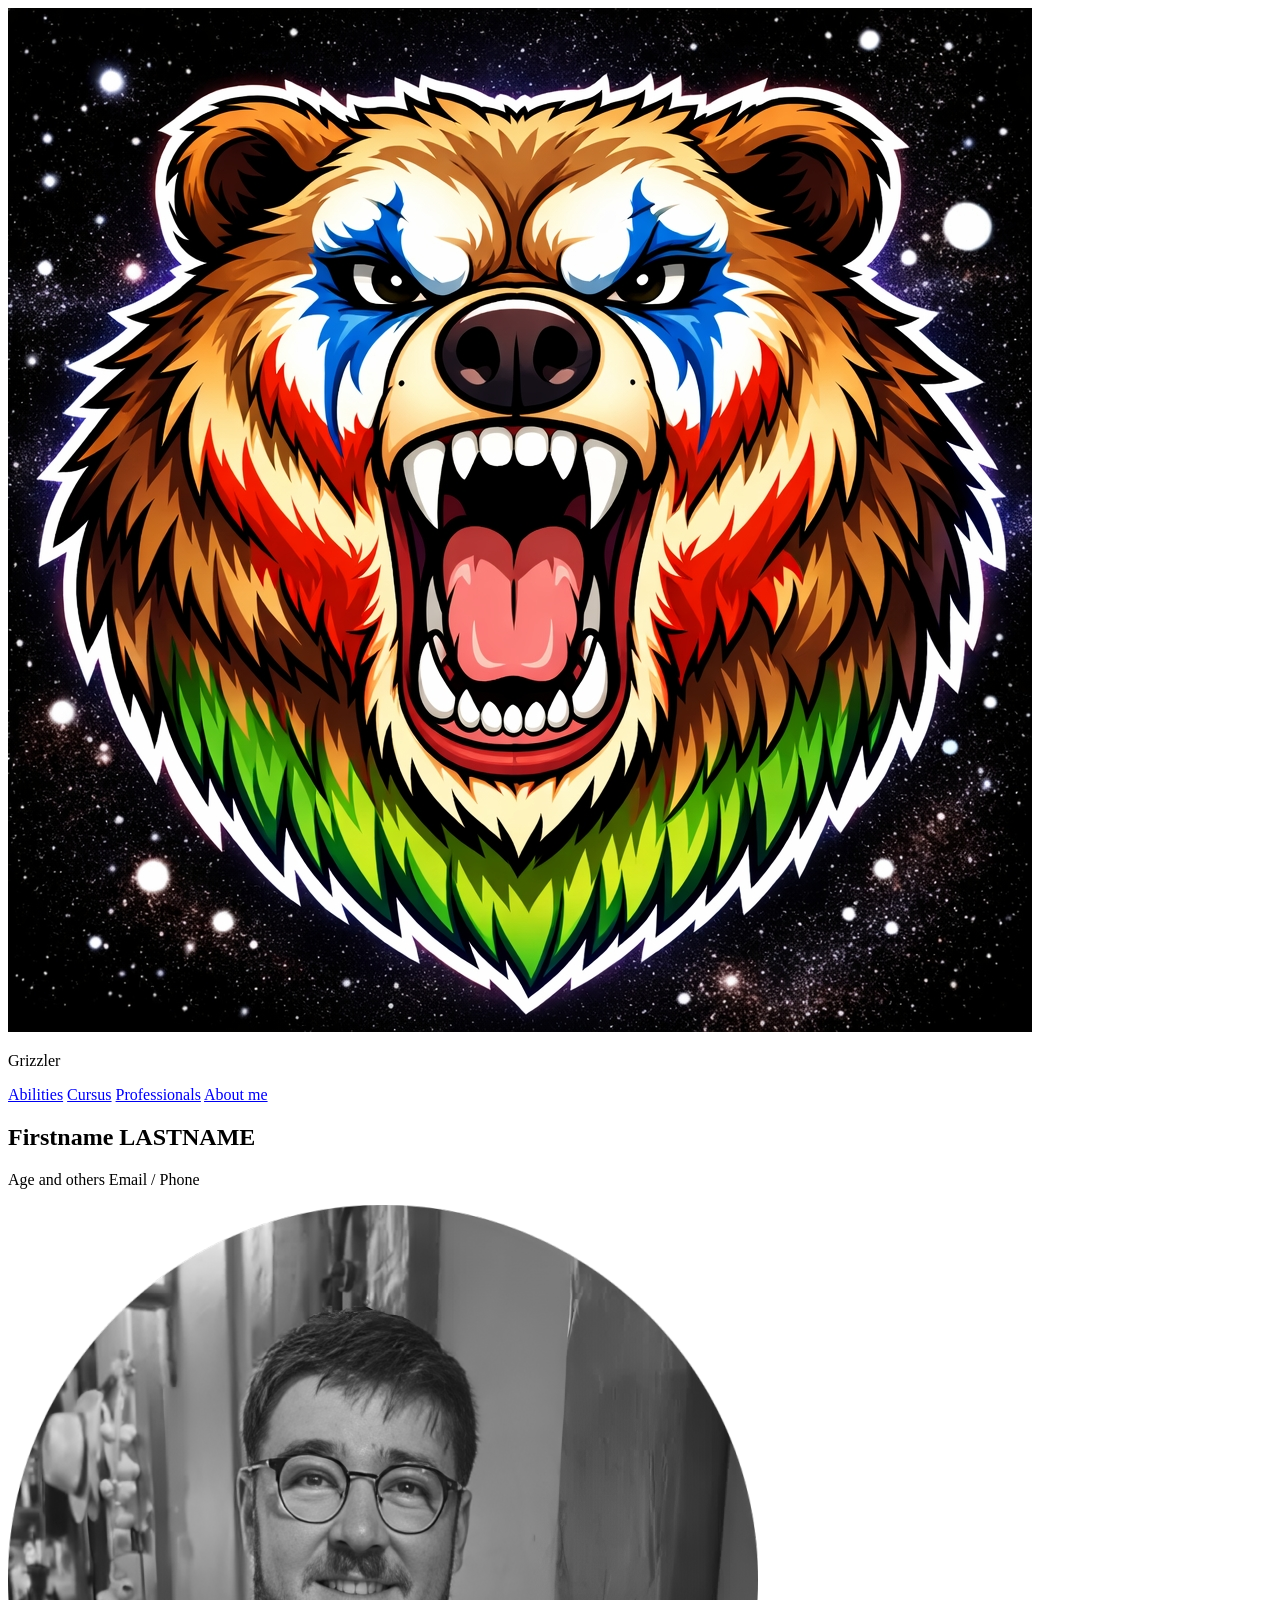
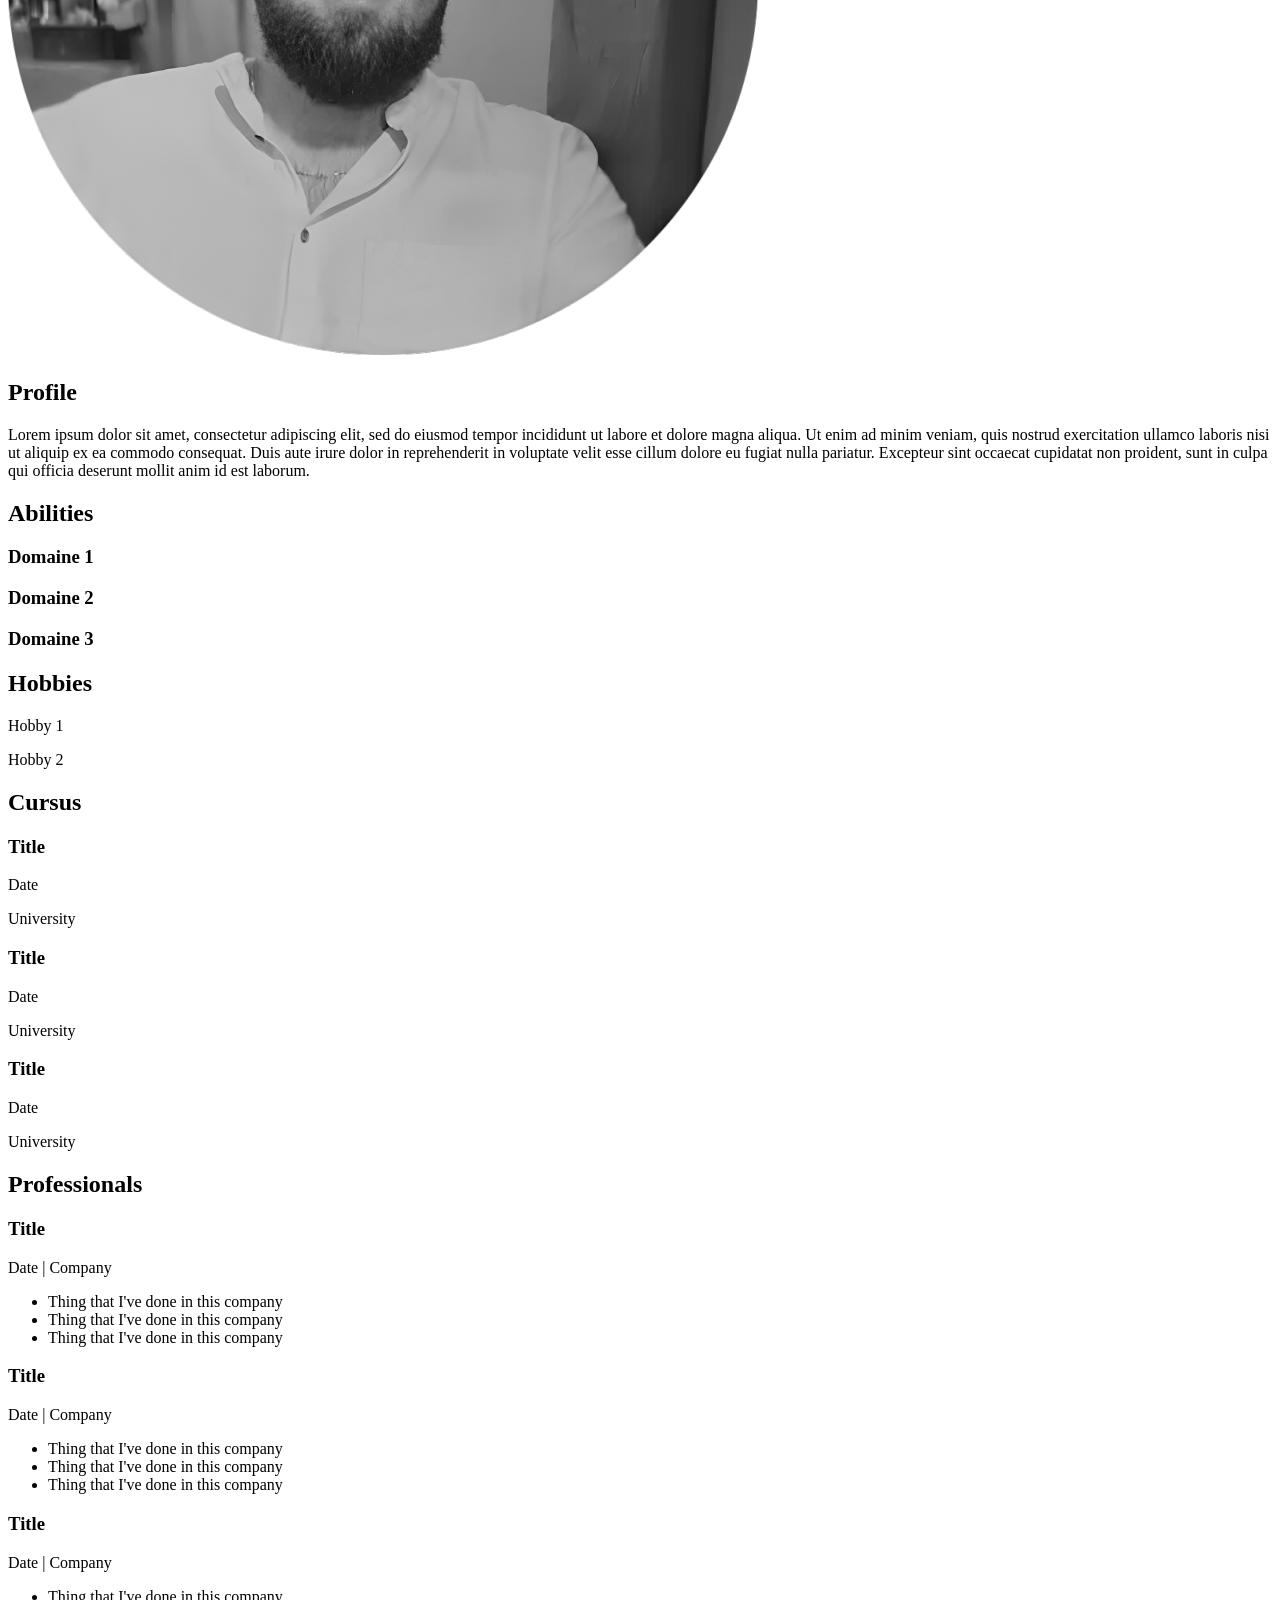
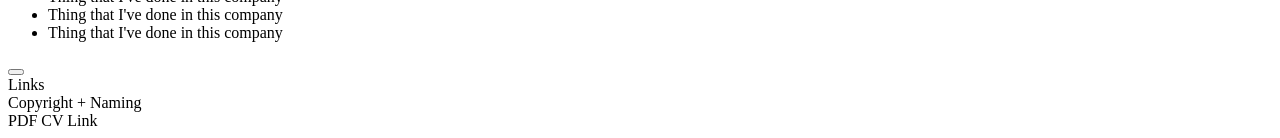
==== index.html @ b2606558 "ADD - HTML structure + Assets" ====
<!DOCTYPE html>
<html lang="en">
<head>
  <meta charset="UTF-8">
  <title>Grizzler - Portfolio</title>
  <link rel="stylesheet" href="assets/style.css">
  <script src="assets/script.js"></script>
</head>

<header>
  <nav>
    <img src="assets/img/logo_reworked.jpg" alt="website logo">
    <p>Grizzler</p>
    <div class="separator"></div>
    <a href="#abilities">Abilities</a>
    <a href="#cursus">Cursus</a>
    <a href="#professionals">Professionals</a>
    <a href="about.html">About me</a>
  </nav>
</header>

<body>
<section id="profile">
  <div>
    <h1>Firstname LASTNAME</h1>
    <p>
      <span>Age and others</span>
      <span>Email / Phone</span>
    </p>
    <img src="assets/img/cv_2026_rounded.png" alt="CV Picture" style="filter: grayscale(1);">
  </div>
  <div>
    <h2>Profile</h2>
    <p>Lorem ipsum dolor sit amet, consectetur adipiscing elit, sed do eiusmod tempor incididunt ut labore et dolore magna aliqua. Ut enim ad minim veniam, quis nostrud exercitation ullamco laboris nisi ut aliquip ex ea commodo consequat. Duis aute irure dolor in reprehenderit in voluptate velit esse cillum dolore eu fugiat nulla pariatur. Excepteur sint occaecat cupidatat non proident, sunt in culpa qui officia deserunt mollit anim id est laborum.</p>
  </div>
</section>

<section id="abilities">
  <h2>Abilities</h2>
  <div>
    <h3>Domaine 1</h3>
    <p></p>
  </div>
  <div>
    <h3>Domaine 2</h3>
    <p></p>
  </div>
  <div>
    <h3>Domaine 3</h3>
    <p></p>
  </div>
</section>

<section id="hobbies">
  <h2>Hobbies</h2>
  <div>
    <p>Hobby 1</p>
    <p>Hobby 2</p>
  </div>
</section>

<section id="cursus">
  <h2>Cursus</h2>
  <div>
    <h3>Title</h3>
    <p>Date</p>
    <p>University</p>
  </div>
  <div>
    <h3>Title</h3>
    <p>Date</p>
    <p>University</p>
  </div>
  <div>
    <h3>Title</h3>
    <p>Date</p>
    <p>University</p>
  </div>
</section>

<section id="professionals">
  <h2>Professionals</h2>
  <div>
    <div>
      <h3>Title</h3>
      <p>Date | Company</p>
    </div>
    <ul>
      <li>Thing that I've done in this company</li>
      <li>Thing that I've done in this company</li>
      <li>Thing that I've done in this company</li>
    </ul>
  </div>
  <div>
    <div>
      <h3>Title</h3>
      <p>Date | Company</p>
    </div>
    <ul>
      <li>Thing that I've done in this company</li>
      <li>Thing that I've done in this company</li>
      <li>Thing that I've done in this company</li>
    </ul>
  </div>
  <div>
    <div>
      <h3>Title</h3>
      <p>Date | Company</p>
    </div>
    <ul>
      <li>Thing that I've done in this company</li>
      <li>Thing that I've done in this company</li>
      <li>Thing that I've done in this company</li>
    </ul>
  </div>
</section>

<button></button>
</body>

<footer>
  <div>Links</div>
  <div class="separator"></div>
  <div>Copyright + Naming</div>
  <div class="separator"></div>
  <div>PDF CV Link</div>
</footer>
</html>
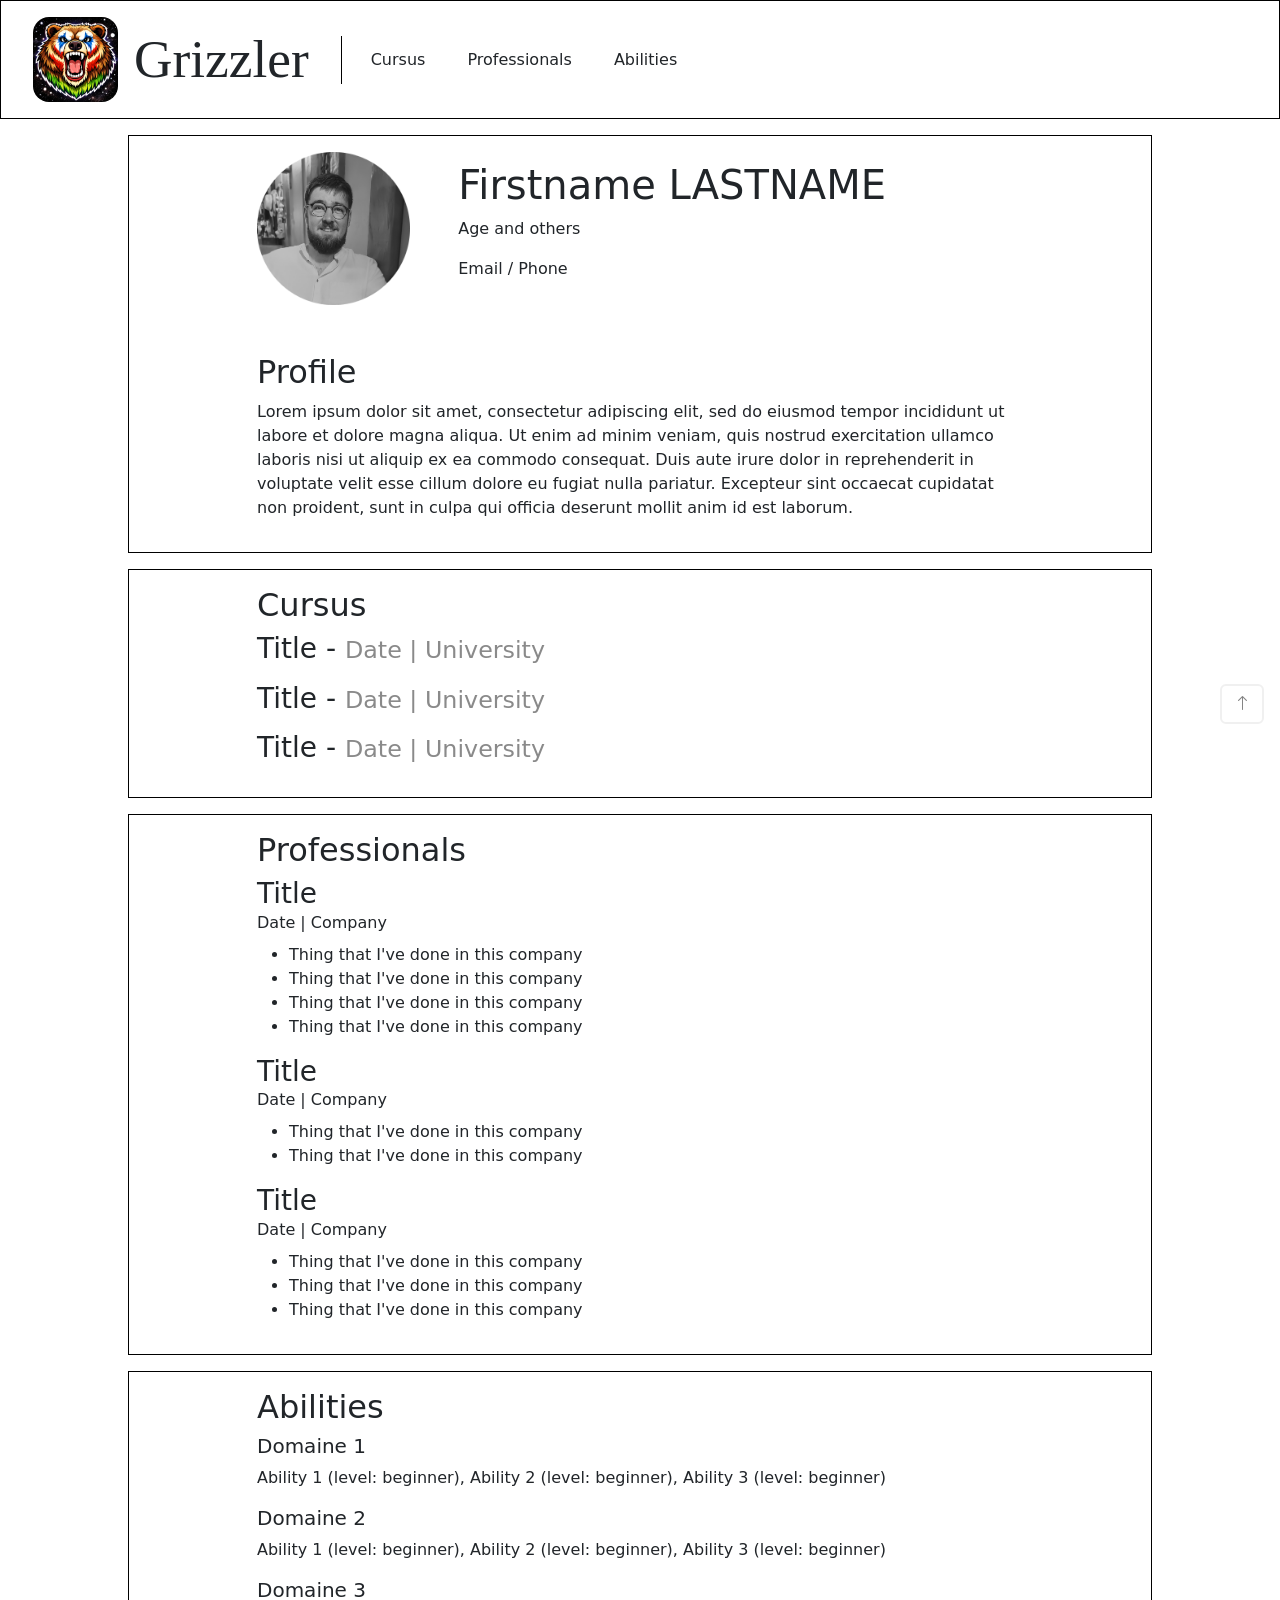
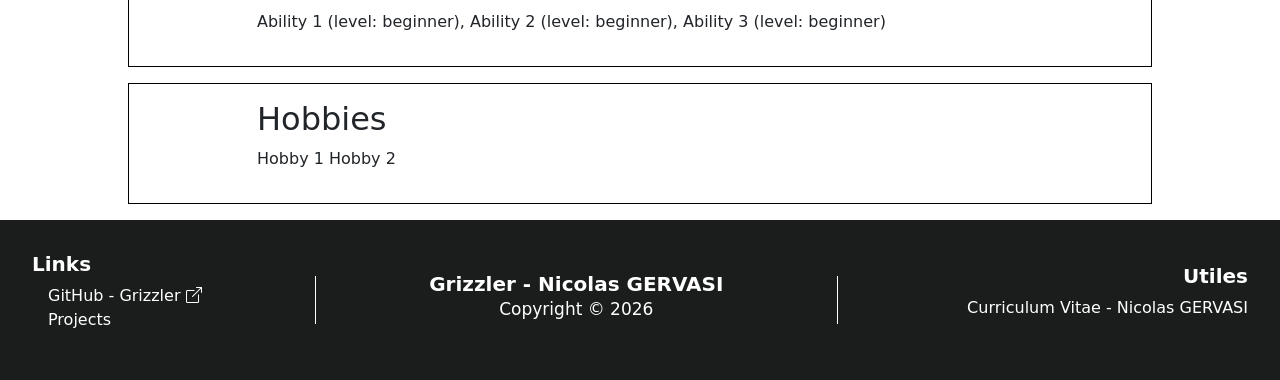
==== commit 38d13b7b: "ADD - Style to structured page + Links in footer + PDF for cv and link for it" ====
--- a/index.html
+++ b/index.html
@@ -4,110 +4,81 @@
   <meta charset="UTF-8">
   <title>Grizzler - Portfolio</title>
   <link rel="stylesheet" href="assets/style.css">
+  <link rel="stylesheet" href="assets/libs/bootstrap-5.3.8-dist/css/bootstrap.min.css">
+  <link rel="stylesheet" href="assets/libs/bootstrap-icons-1.13.1/bootstrap-icons.min.css">
   <script src="assets/script.js"></script>
 </head>
 
-<header>
-  <nav>
-    <img src="assets/img/logo_reworked.jpg" alt="website logo">
-    <p>Grizzler</p>
-    <div class="separator"></div>
-    <a href="#abilities">Abilities</a>
-    <a href="#cursus">Cursus</a>
-    <a href="#professionals">Professionals</a>
-    <a href="about.html">About me</a>
-  </nav>
-</header>
+<body>
+<nav id="header" class="d-flex align-items-center gap-3">
+  <div class="d-flex align-items-center justify-content-between gap-3 px-3">
+    <img src="assets/img/logo_reworked.jpg" alt="website logo" width="85vw" class="rounded-4">
+    <p class="m-0 title-text">Grizzler</p>
+  </div>
+  <div class="separator"></div>
+  <a href="#cursus" class="btn">Cursus</a>
+  <a href="#professionals" class="btn">Professionals</a>
+  <a href="#abilities" class="btn">Abilities</a>
+</nav>
 
-<body>
 <section id="profile">
-  <div>
-    <h1>Firstname LASTNAME</h1>
-    <p>
-      <span>Age and others</span>
-      <span>Email / Phone</span>
-    </p>
-    <img src="assets/img/cv_2026_rounded.png" alt="CV Picture" style="filter: grayscale(1);">
+  <div class="d-flex align-items-center">
+    <img src="assets/img/cv_2026_rounded.png" alt="CV Picture" width="20%" style="filter: grayscale(1);">
+    <div class="mx-5">
+      <h1>Firstname LASTNAME</h1>
+      <p>Age and others</p>
+      <p>Email / Phone</p>
+    </div>
   </div>
-  <div>
+  <div class="mt-5">
     <h2>Profile</h2>
     <p>Lorem ipsum dolor sit amet, consectetur adipiscing elit, sed do eiusmod tempor incididunt ut labore et dolore magna aliqua. Ut enim ad minim veniam, quis nostrud exercitation ullamco laboris nisi ut aliquip ex ea commodo consequat. Duis aute irure dolor in reprehenderit in voluptate velit esse cillum dolore eu fugiat nulla pariatur. Excepteur sint occaecat cupidatat non proident, sunt in culpa qui officia deserunt mollit anim id est laborum.</p>
   </div>
 </section>
 
-<section id="abilities">
-  <h2>Abilities</h2>
-  <div>
-    <h3>Domaine 1</h3>
-    <p></p>
-  </div>
-  <div>
-    <h3>Domaine 2</h3>
-    <p></p>
-  </div>
-  <div>
-    <h3>Domaine 3</h3>
-    <p></p>
-  </div>
-</section>
-
-<section id="hobbies">
-  <h2>Hobbies</h2>
-  <div>
-    <p>Hobby 1</p>
-    <p>Hobby 2</p>
-  </div>
-</section>
-
 <section id="cursus">
   <h2>Cursus</h2>
-  <div>
-    <h3>Title</h3>
-    <p>Date</p>
-    <p>University</p>
+  <div class="cursus-element">
+    <h3>Title - <span class="text-small text-grey">Date | University</span></h3>
   </div>
-  <div>
-    <h3>Title</h3>
-    <p>Date</p>
-    <p>University</p>
+  <div class="cursus-element">
+    <h3>Title - <span class="text-small text-grey">Date | University</span></h3>
   </div>
-  <div>
-    <h3>Title</h3>
-    <p>Date</p>
-    <p>University</p>
+  <div class="cursus-element">
+    <h3>Title - <span class="text-small text-grey">Date | University</span></h3>
   </div>
 </section>
 
 <section id="professionals">
   <h2>Professionals</h2>
-  <div>
+  <div class="professional-element">
     <div>
       <h3>Title</h3>
       <p>Date | Company</p>
     </div>
-    <ul>
+    <ul class="description">
+      <li>Thing that I've done in this company</li>
       <li>Thing that I've done in this company</li>
       <li>Thing that I've done in this company</li>
       <li>Thing that I've done in this company</li>
     </ul>
   </div>
-  <div>
+  <div class="professional-element">
     <div>
       <h3>Title</h3>
       <p>Date | Company</p>
     </div>
-    <ul>
-      <li>Thing that I've done in this company</li>
+    <ul class="description">
       <li>Thing that I've done in this company</li>
       <li>Thing that I've done in this company</li>
     </ul>
   </div>
-  <div>
+  <div class="professional-element">
     <div>
       <h3>Title</h3>
       <p>Date | Company</p>
     </div>
-    <ul>
+    <ul class="description">
       <li>Thing that I've done in this company</li>
       <li>Thing that I've done in this company</li>
       <li>Thing that I've done in this company</li>
@@ -115,14 +86,59 @@
   </div>
 </section>
 
-<button></button>
+<section id="abilities">
+  <h2>Abilities</h2>
+  <div>
+    <h5>Domaine 1</h5>
+    <p>
+      Ability 1 (level: beginner), Ability 2 (level: beginner), Ability 3 (level: beginner)
+    </p>
+  </div>
+  <div>
+    <h5>Domaine 2</h5>
+    <p>
+      Ability 1 (level: beginner), Ability 2 (level: beginner), Ability 3 (level: beginner)
+    </p>
+  </div>
+  <div>
+    <h5>Domaine 3</h5>
+    <p>
+      Ability 1 (level: beginner), Ability 2 (level: beginner), Ability 3 (level: beginner)
+    </p>
+  </div>
+</section>
+
+<section id="hobbies">
+  <h2>Hobbies</h2>
+  <div>
+    <p>Hobby 1 Hobby 2</p>
+  </div>
+</section>
+
+<div id="footer" class="d-flex justify-content-between align-items-center">
+  <div class="text-left">
+    <h5 class="fw-bold">Links</h5>
+    <ul class="no-bullet">
+      <li><a href="https://github.com/grizzler-dev" target="_blank">GitHub - Grizzler <i class="bi bi-box-arrow-up-right"></i></a></li>
+      <li><a href="projects.html">Projects</a></li>
+    </ul>
+  </div>
+  <div class="separator border-white"></div>
+  <div>
+    <h5 class="text-center">
+      <span class="fw-bold">Grizzler - Nicolas GERVASI</span><br>
+      <span class="fw-light text-small">Copyright © 2026</span>
+    </h5>
+  </div>
+  <div class="separator border-white"></div>
+  <div class="text-right">
+    <h5 class="fw-bold">Utiles</h5>
+    <ul class="no-bullet">
+      <li><a href="assets/docs/cv_202606.pdf" target="_blank">Curriculum Vitae - Nicolas GERVASI</a></li>
+    </ul>
+  </div>
+</div>
+
+<a href="#header" class="btn" id="go-up-btn"><i class="bi bi-arrow-up"></i></a>
 </body>
-
-<footer>
-  <div>Links</div>
-  <div class="separator"></div>
-  <div>Copyright + Naming</div>
-  <div class="separator"></div>
-  <div>PDF CV Link</div>
-</footer>
 </html>
--- a/assets/style.css
+++ b/assets/style.css
@@ -0,0 +1,134 @@
+@font-face {
+    font-family: game_over;
+    src: url('font/game_over.ttf');
+}
+
+@font-face {
+    font-family: seven_segment;
+    src: url('font/seven_segment.ttf');
+}
+
+* {
+    box-sizing: border-box;
+}
+
+body {
+    font-family: Arial, Helvetica, sans-serif;
+    margin: 0 auto 0 auto;
+}
+
+#header {
+    width: 100% !important;
+    margin-bottom: 1rem;
+}
+
+section {
+    padding: 1rem 8rem 1rem 8rem;
+    border: 1px solid black;
+    margin: 0 auto 1rem auto;
+    width: 80%;
+}
+
+h3 {
+    margin-bottom: 0 !important;
+}
+
+.separator {
+    border-left: 1px solid #000;
+    height: 3rem;
+    width: 1px;
+}
+
+#go-up-btn {
+    border:2px solid #f0f0f0;
+    color: #828282;
+    position: fixed;
+    bottom: 11rem;
+    right: 1rem;
+}
+#go-up-btn:hover {
+    background-color: #f0f0f0;
+    transition: ease-in-out 0.3s;
+}
+
+.title-text {
+    font-size: 40pt;
+    font-family: game_over;
+}
+
+.text-right {
+    text-align: right;
+}
+
+.text-left {
+    text-align: left;
+}
+
+.text-small {
+    font-size: 85%;
+}
+
+.text-grey {
+    color: #8a8a8a;
+}
+
+.no-bullet {
+    list-style: none;
+    padding-left: 1rem;
+}
+
+.cursus-element {
+    display: flex;
+    align-items: center;
+    gap: 1rem;
+    margin-bottom: 1rem;
+}
+.cursus-element p {
+    margin-bottom: 0;
+}
+
+.professional-element {
+    margin-bottom: 1rem;
+}
+.professional-element p {
+    margin-bottom: 0;
+}
+.professional-element .description {
+    margin-top: 0.5rem;
+}
+
+#footer {
+    background: #1b1d1d !important;
+    color: white;
+    padding: 1rem 2rem;
+    margin-top: 1rem;
+    height: 10rem;
+}
+#footer a {
+    color: white;
+    text-decoration: none;
+}
+#footer a:hover {
+    text-decoration: underline;
+}
+
+@media (min-width: 1200px) {
+    nav {
+        padding: 1rem;
+        border: 1px solid #000;
+    }
+}
+
+@media (min-width: 576px) and (max-width: 1199px) {
+    nav {
+        padding: 3rem;
+        border: 1px solid #000;
+    }
+}
+
+@media (max-width: 575px) {
+    nav {
+        padding: 10rem;
+        border: 1px solid #000;
+    }
+}
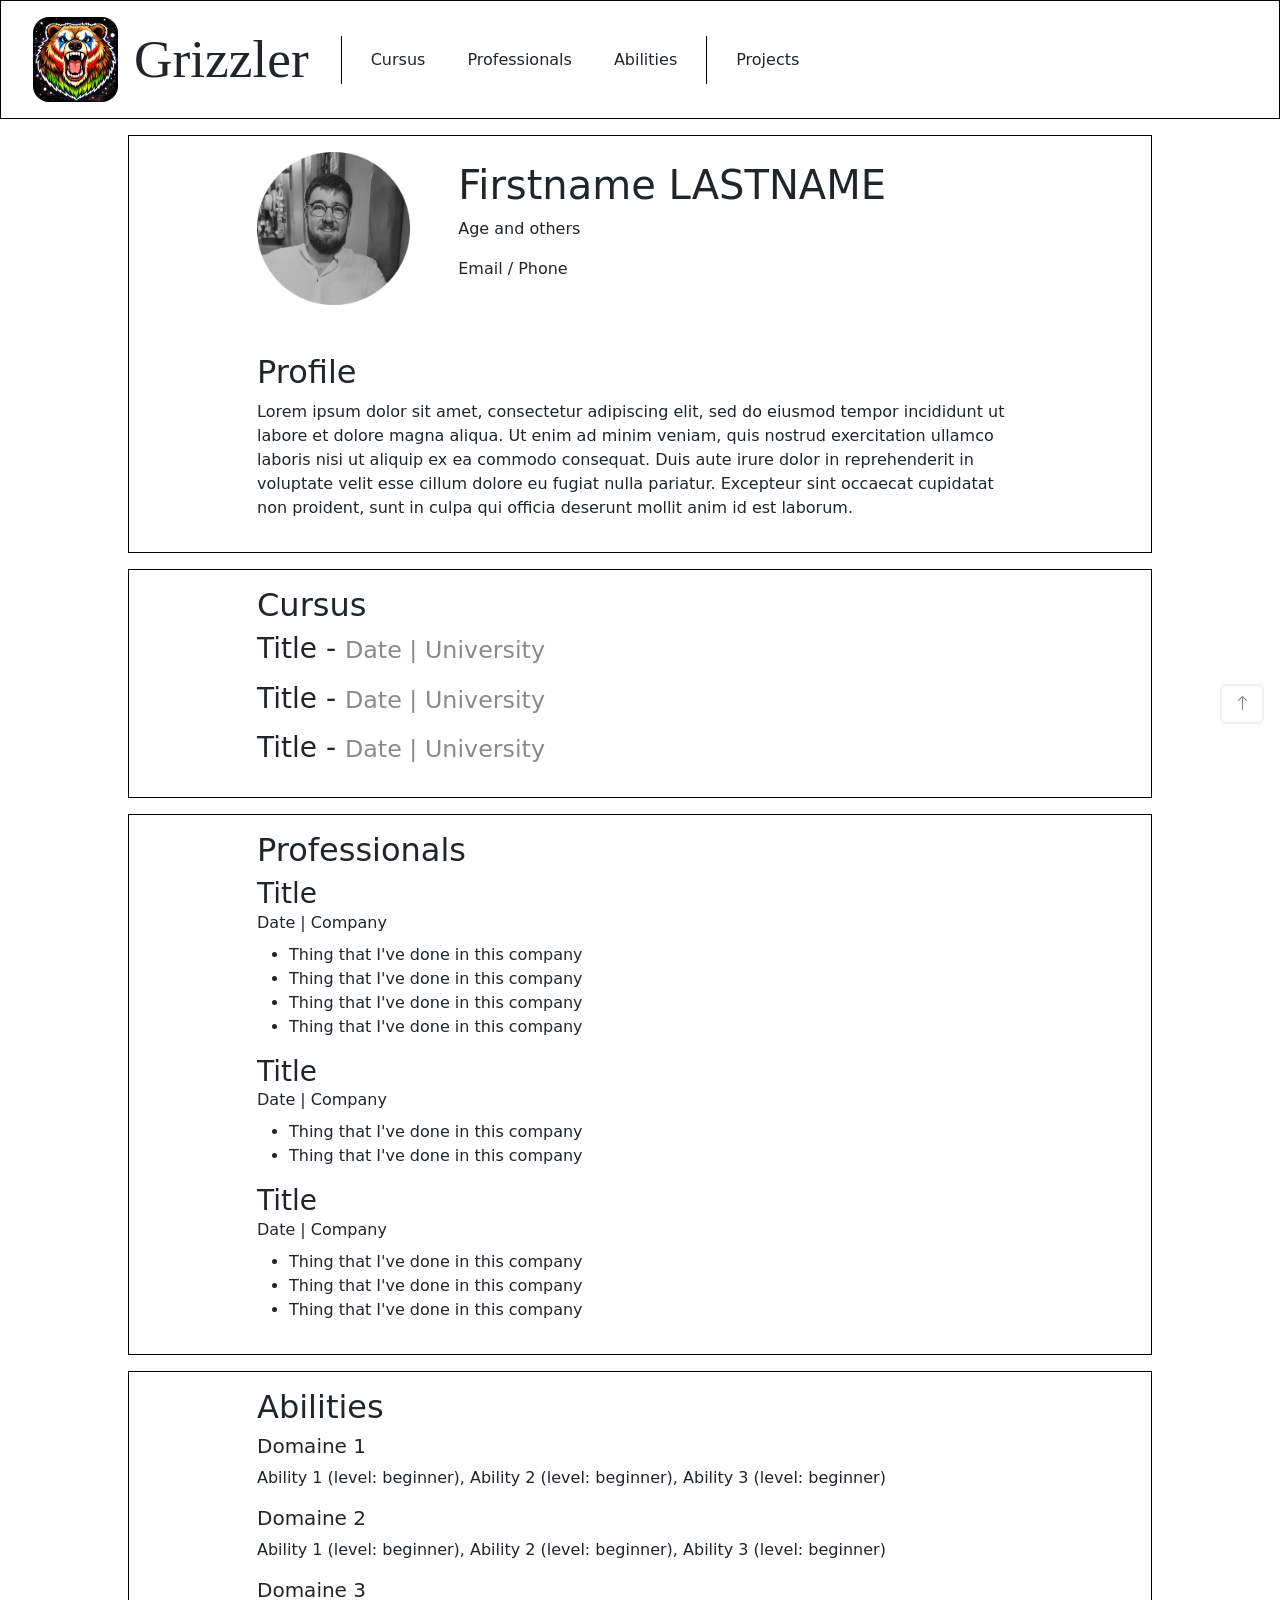
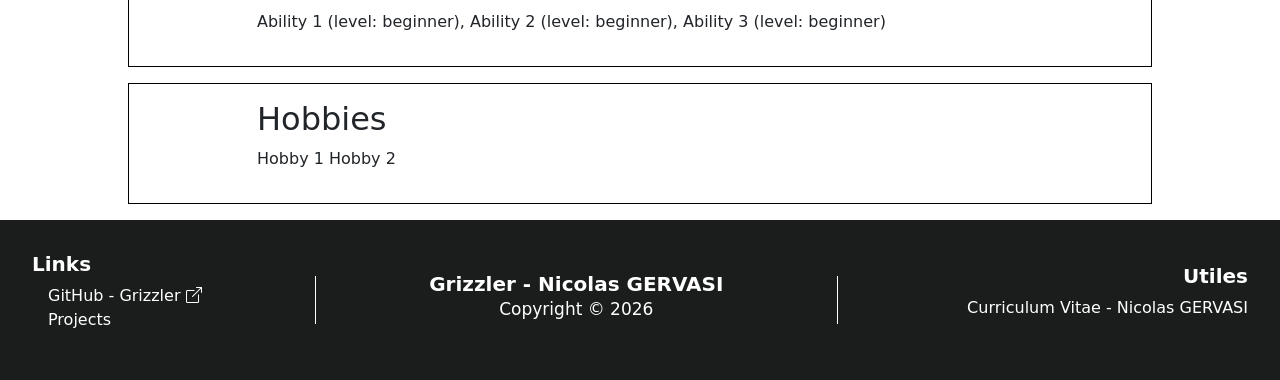
==== commit e50233bc: "ADD - Projects page structure + Style + Link in nav" ====
--- a/index.html
+++ b/index.html
@@ -19,6 +19,8 @@
   <a href="#cursus" class="btn">Cursus</a>
   <a href="#professionals" class="btn">Professionals</a>
   <a href="#abilities" class="btn">Abilities</a>
+  <div class="separator"></div>
+  <a href="projects.html" class="btn">Projects</a>
 </nav>
 
 <section id="profile">
--- a/assets/style.css
+++ b/assets/style.css
@@ -17,11 +17,6 @@
     margin: 0 auto 0 auto;
 }
 
-#header {
-    width: 100% !important;
-    margin-bottom: 1rem;
-}
-
 section {
     padding: 1rem 8rem 1rem 8rem;
     border: 1px solid black;
@@ -31,6 +26,14 @@
 
 h3 {
     margin-bottom: 0 !important;
+}
+
+#header {
+    width: 100% !important;
+    margin-bottom: 1rem;
+}
+#header a.selected {
+    text-decoration: underline !important;
 }
 
 .separator {
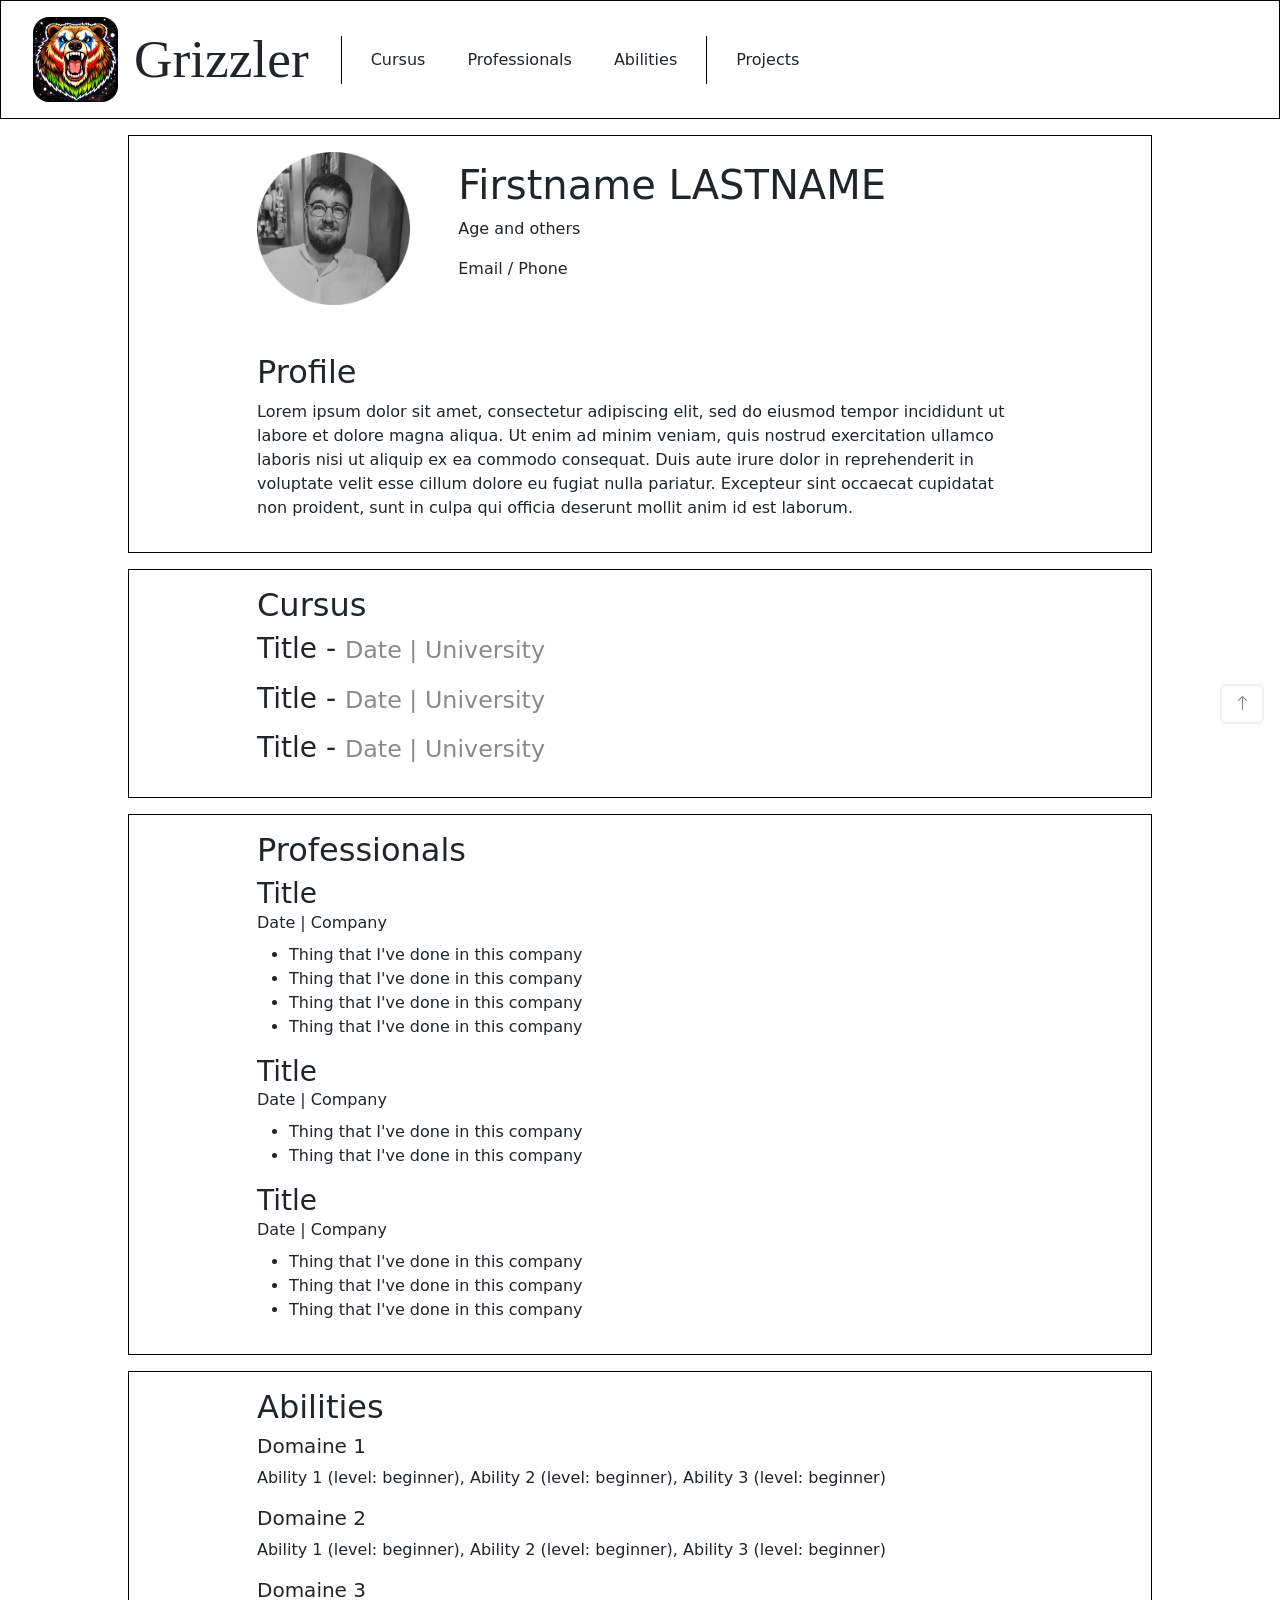
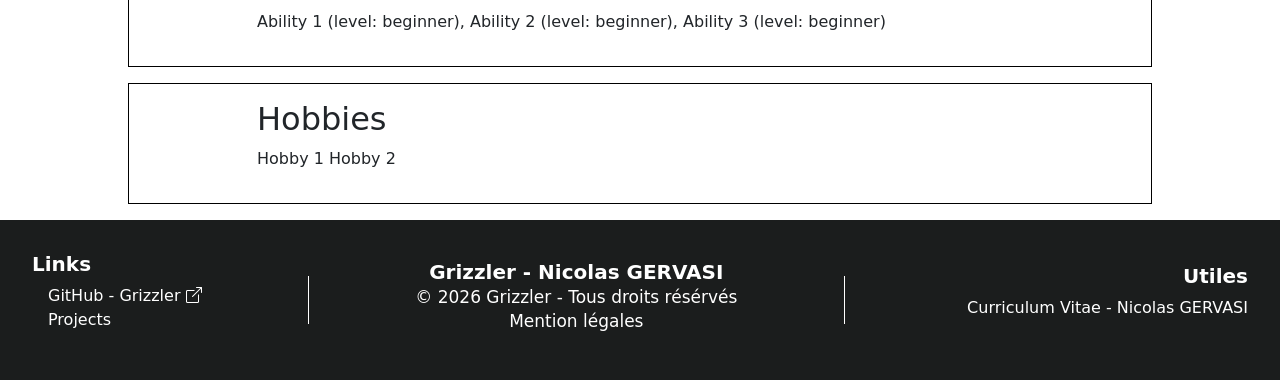
==== commit 86841e90: "WIP - Legal notices on all pages" ====
--- a/index.html
+++ b/index.html
@@ -4,6 +4,20 @@
   <meta charset="UTF-8">
   <title>Grizzler - Portfolio</title>
   <link rel="stylesheet" href="assets/style.css">
+
+  <!-- Favicon standard -->
+  <link rel="icon" type="image/png" sizes="16x16" href="assets/favicon/favicon-16x16.png">
+  <link rel="icon" type="image/png" sizes="32x32" href="assets/favicon/favicon-32x32.png">
+  <link rel="icon" type="image/png" sizes="48x48" href="assets/favicon/favicon-48x48.png">
+  <link rel="icon" type="image/png" sizes="64x64" href="assets/favicon/favicon-64x64.png">
+  <link rel="icon" type="image/png" sizes="128x128" href="assets/favicon/favicon-128x128.png">
+  <link rel="apple-touch-icon" sizes="180x180" href="assets/favicon/apple-touch-icon.png">
+  <meta name="msapplication-TileImage" content="assets/favicon/favicon-128x128.png">
+  <meta name="msapplication-TileColor" content="#1b1d1d">
+
+  <!-- Favicon par défaut (fallback) -->
+  <link rel="icon" href="assets/favicon/favicon-32x32.png">
+
   <link rel="stylesheet" href="assets/libs/bootstrap-5.3.8-dist/css/bootstrap.min.css">
   <link rel="stylesheet" href="assets/libs/bootstrap-icons-1.13.1/bootstrap-icons.min.css">
   <script src="assets/script.js"></script>
@@ -129,7 +143,8 @@
   <div>
     <h5 class="text-center">
       <span class="fw-bold">Grizzler - Nicolas GERVASI</span><br>
-      <span class="fw-light text-small">Copyright © 2026</span>
+      <span class="fw-light text-small">© 2026 Grizzler - Tous droits résérvés</span><br>
+      <span class="fw-light text-small"><a href="legal-notice.html">Mention légales</a></span>
     </h5>
   </div>
   <div class="separator border-white"></div>
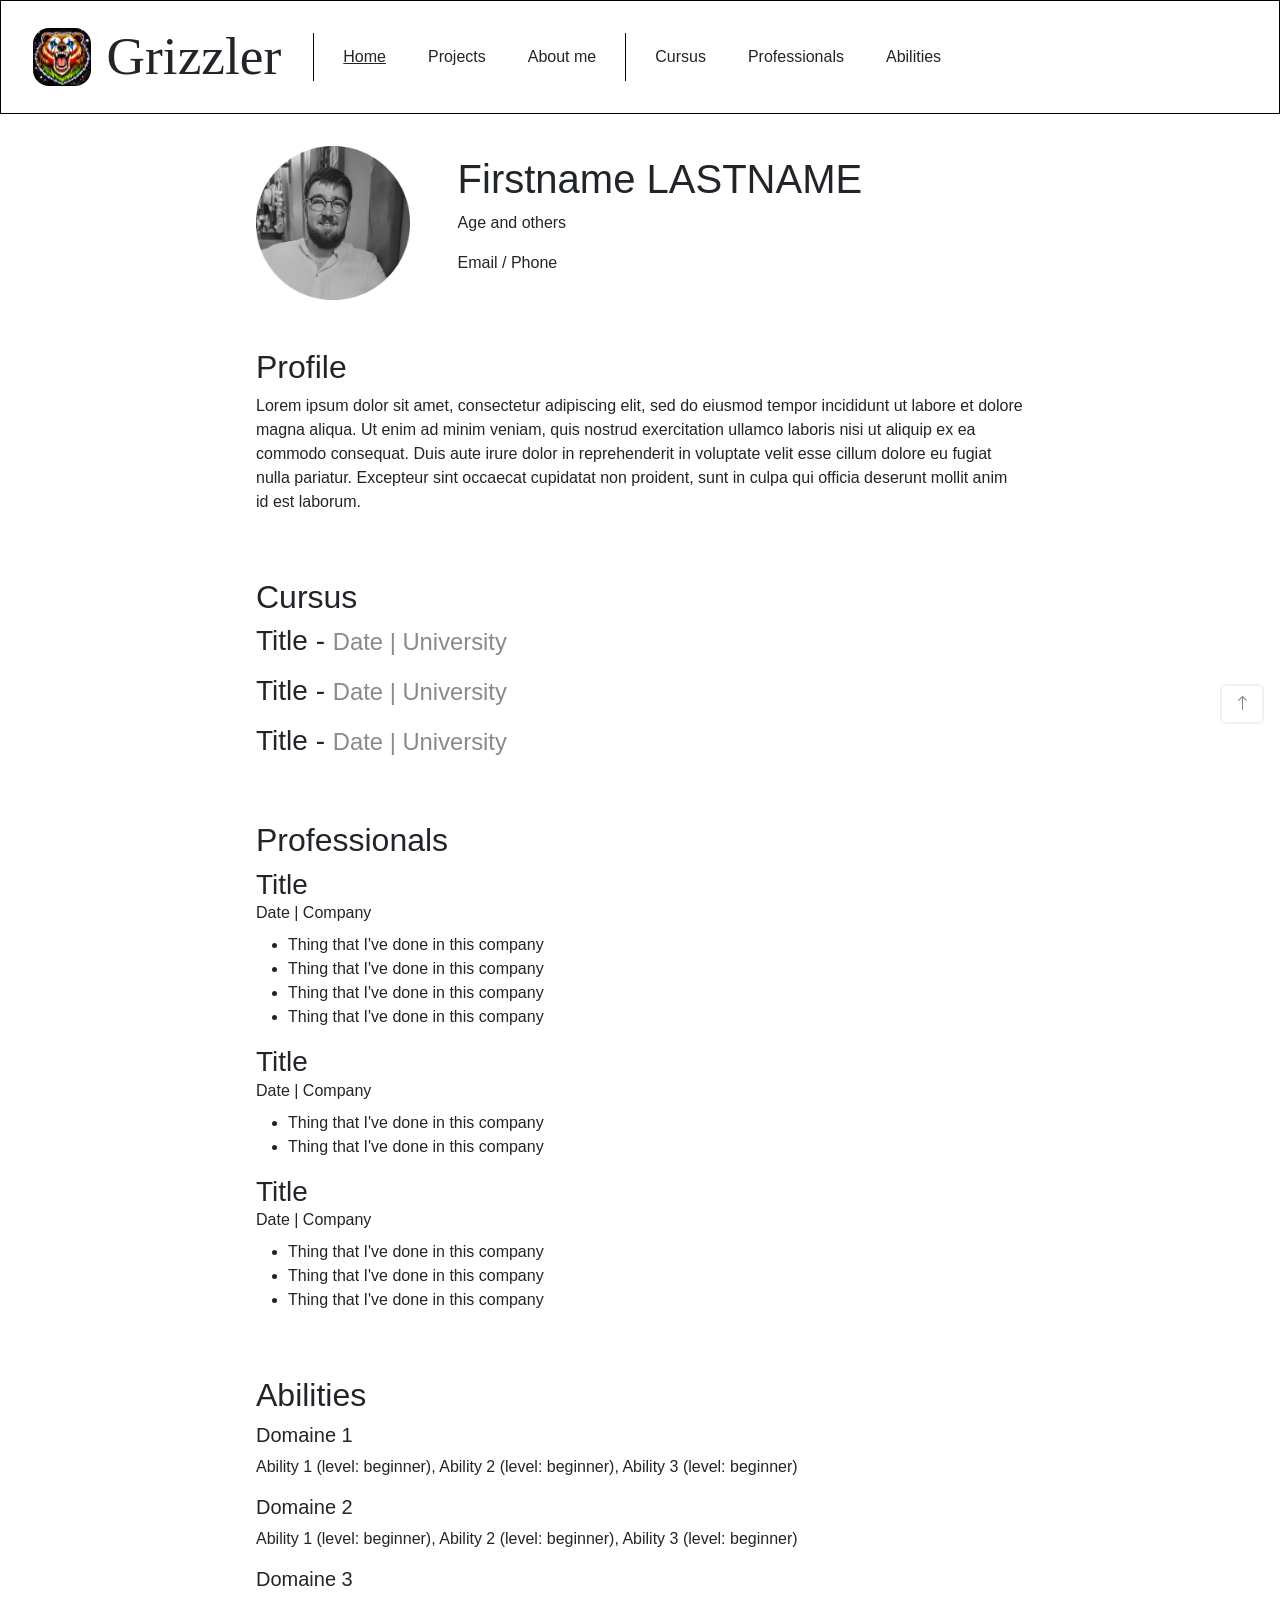
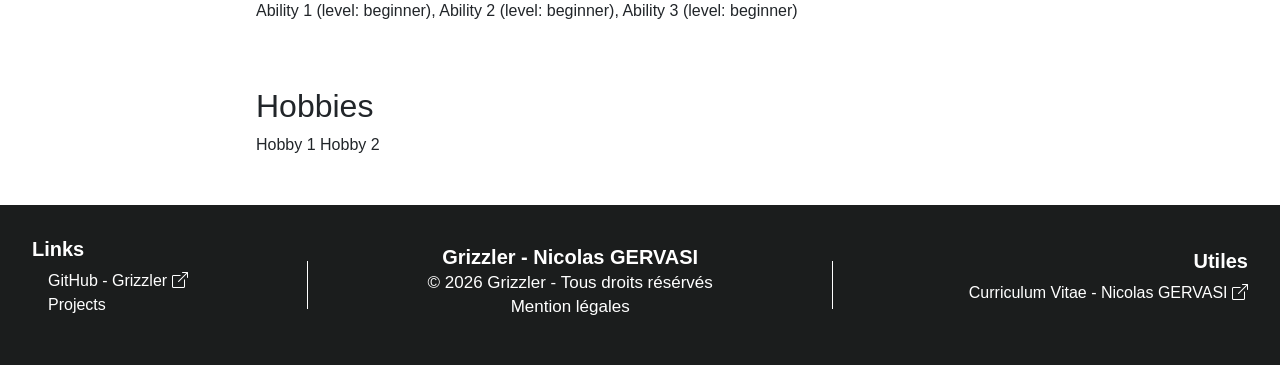
==== commit 4a86a482: "REWORK - Fix by copilot + Clean up" ====
--- a/index.html
+++ b/index.html
@@ -2,8 +2,8 @@
 <html lang="en">
 <head>
   <meta charset="UTF-8">
-  <title>Grizzler - Portfolio</title>
-  <link rel="stylesheet" href="assets/style.css">
+  <meta name="description" content="Portfolio de Nicolas GERVASI (Grizzler), Développeur WEB full-stack PHP/JS">
+  <title>Portfolio de Nicolas GERVASI - Grizzler</title>
 
   <!-- Favicon standard -->
   <link rel="icon" type="image/png" sizes="16x16" href="assets/favicon/favicon-16x16.png">
@@ -20,26 +20,31 @@
 
   <link rel="stylesheet" href="assets/libs/bootstrap-5.3.8-dist/css/bootstrap.min.css">
   <link rel="stylesheet" href="assets/libs/bootstrap-icons-1.13.1/bootstrap-icons.min.css">
-  <script src="assets/script.js"></script>
+  <link rel="stylesheet" href="assets/style.css">
+  <script src="assets/script.js" defer></script>
 </head>
 
 <body>
-<nav id="header" class="d-flex align-items-center gap-3">
-  <div class="d-flex align-items-center justify-content-between gap-3 px-3">
-    <img src="assets/img/logo_reworked.jpg" alt="website logo" width="85vw" class="rounded-4">
-    <p class="m-0 title-text">Grizzler</p>
-  </div>
-  <div class="separator"></div>
-  <a href="#cursus" class="btn">Cursus</a>
-  <a href="#professionals" class="btn">Professionals</a>
-  <a href="#abilities" class="btn">Abilities</a>
-  <div class="separator"></div>
-  <a href="projects.html" class="btn">Projects</a>
-</nav>
+<header>
+  <nav id="header" class="d-flex align-items-center gap-3">
+    <div id="home" class="d-flex align-items-center justify-content-between gap-3 px-3">
+      <img src="assets/img/logo_reworked.webp" alt="Logo du portfolio Grizzler" class="rounded-4" style="width: 4.5vw;">
+      <p class="m-0 title-text">Grizzler</p>
+    </div>
+    <div class="separator"></div>
+    <a href="index.html" class="btn selected">Home</a>
+    <a href="projects.html" class="btn">Projects</a>
+    <a href="about.html" class="btn">About me</a>
+    <div class="separator"></div>
+    <a href="#cursus" class="btn">Cursus</a>
+    <a href="#professionals" class="btn">Professionals</a>
+    <a href="#abilities" class="btn">Abilities</a>
+  </nav>
+</header>
 
-<section id="profile">
+<section id="profile" aria-label="Section du Profil de Grizzler">
   <div class="d-flex align-items-center">
-    <img src="assets/img/cv_2026_rounded.png" alt="CV Picture" width="20%" style="filter: grayscale(1);">
+    <img src="assets/img/cv_2026_rounded.webp" alt="CV Picture" width="20%" style="filter: grayscale(1);">
     <div class="mx-5">
       <h1>Firstname LASTNAME</h1>
       <p>Age and others</p>
@@ -52,7 +57,7 @@
   </div>
 </section>
 
-<section id="cursus">
+<section id="cursus" aria-label="Section des Formations de Grizzler">
   <h2>Cursus</h2>
   <div class="cursus-element">
     <h3>Title - <span class="text-small text-grey">Date | University</span></h3>
@@ -65,7 +70,7 @@
   </div>
 </section>
 
-<section id="professionals">
+<section id="professionals" aria-label="Section des Expériences professionnelles de Grizzler">
   <h2>Professionals</h2>
   <div class="professional-element">
     <div>
@@ -102,7 +107,7 @@
   </div>
 </section>
 
-<section id="abilities">
+<section id="abilities" aria-label="Section des Compétences de Grizzler">
   <h2>Abilities</h2>
   <div>
     <h5>Domaine 1</h5>
@@ -124,18 +129,18 @@
   </div>
 </section>
 
-<section id="hobbies">
+<section id="hobbies" aria-label="Section des Hobbies de Grizzler">
   <h2>Hobbies</h2>
   <div>
     <p>Hobby 1 Hobby 2</p>
   </div>
 </section>
 
-<div id="footer" class="d-flex justify-content-between align-items-center">
+<footer id="footer" class="d-flex justify-content-between align-items-center">
   <div class="text-left">
     <h5 class="fw-bold">Links</h5>
     <ul class="no-bullet">
-      <li><a href="https://github.com/grizzler-dev" target="_blank">GitHub - Grizzler <i class="bi bi-box-arrow-up-right"></i></a></li>
+      <li><a href="https://github.com/grizzler-dev" target="_blank" title="Lien vers le GitHub de Grizzler">GitHub - Grizzler <i class="bi bi-box-arrow-up-right"></i></a></li>
       <li><a href="projects.html">Projects</a></li>
     </ul>
   </div>
@@ -151,11 +156,11 @@
   <div class="text-right">
     <h5 class="fw-bold">Utiles</h5>
     <ul class="no-bullet">
-      <li><a href="assets/docs/cv_202606.pdf" target="_blank">Curriculum Vitae - Nicolas GERVASI</a></li>
+      <li><a href="assets/docs/cv_202606.pdf" target="_blank">Curriculum Vitae - Nicolas GERVASI <i class="bi bi-box-arrow-up-right"></i></a></li>
     </ul>
   </div>
-</div>
+</footer>
 
-<a href="#header" class="btn" id="go-up-btn"><i class="bi bi-arrow-up"></i></a>
+<a href="#header" class="btn" id="go-up-btn" aria-label="Revenir en haut de la page"><i class="bi bi-arrow-up"></i></a>
 </body>
-</html>+</html>
--- a/assets/style.css
+++ b/assets/style.css
@@ -1,11 +1,6 @@
 @font-face {
     font-family: game_over;
     src: url('font/game_over.ttf');
-}
-
-@font-face {
-    font-family: seven_segment;
-    src: url('font/seven_segment.ttf');
 }
 
 * {
@@ -14,12 +9,11 @@
 
 body {
     font-family: Arial, Helvetica, sans-serif;
-    margin: 0 auto 0 auto;
+    margin: 0;
 }
 
 section {
     padding: 1rem 8rem 1rem 8rem;
-    border: 1px solid black;
     margin: 0 auto 1rem auto;
     width: 80%;
 }
@@ -41,17 +35,16 @@
     height: 3rem;
     width: 1px;
 }
+.separator.horizontal {
+    border-left: 0;
+    border-bottom: 1px solid #000;
+    height: 1px;
+    width: 5rem;
+    margin: 0 auto;
+}
 
-#go-up-btn {
-    border:2px solid #f0f0f0;
-    color: #828282;
-    position: fixed;
-    bottom: 11rem;
-    right: 1rem;
-}
-#go-up-btn:hover {
-    background-color: #f0f0f0;
-    transition: ease-in-out 0.3s;
+#home:hover {
+    cursor: pointer;
 }
 
 .title-text {
@@ -100,6 +93,18 @@
     margin-top: 0.5rem;
 }
 
+#go-up-btn {
+    border:2px solid #f0f0f0;
+    color: #828282;
+    position: fixed;
+    bottom: 11rem;
+    right: 1rem;
+}
+#go-up-btn:hover {
+    background-color: #f0f0f0;
+    transition: ease-in-out 0.3s;
+}
+
 #footer {
     background: #1b1d1d !important;
     color: white;
@@ -134,4 +139,4 @@
         padding: 10rem;
         border: 1px solid #000;
     }
-}+}
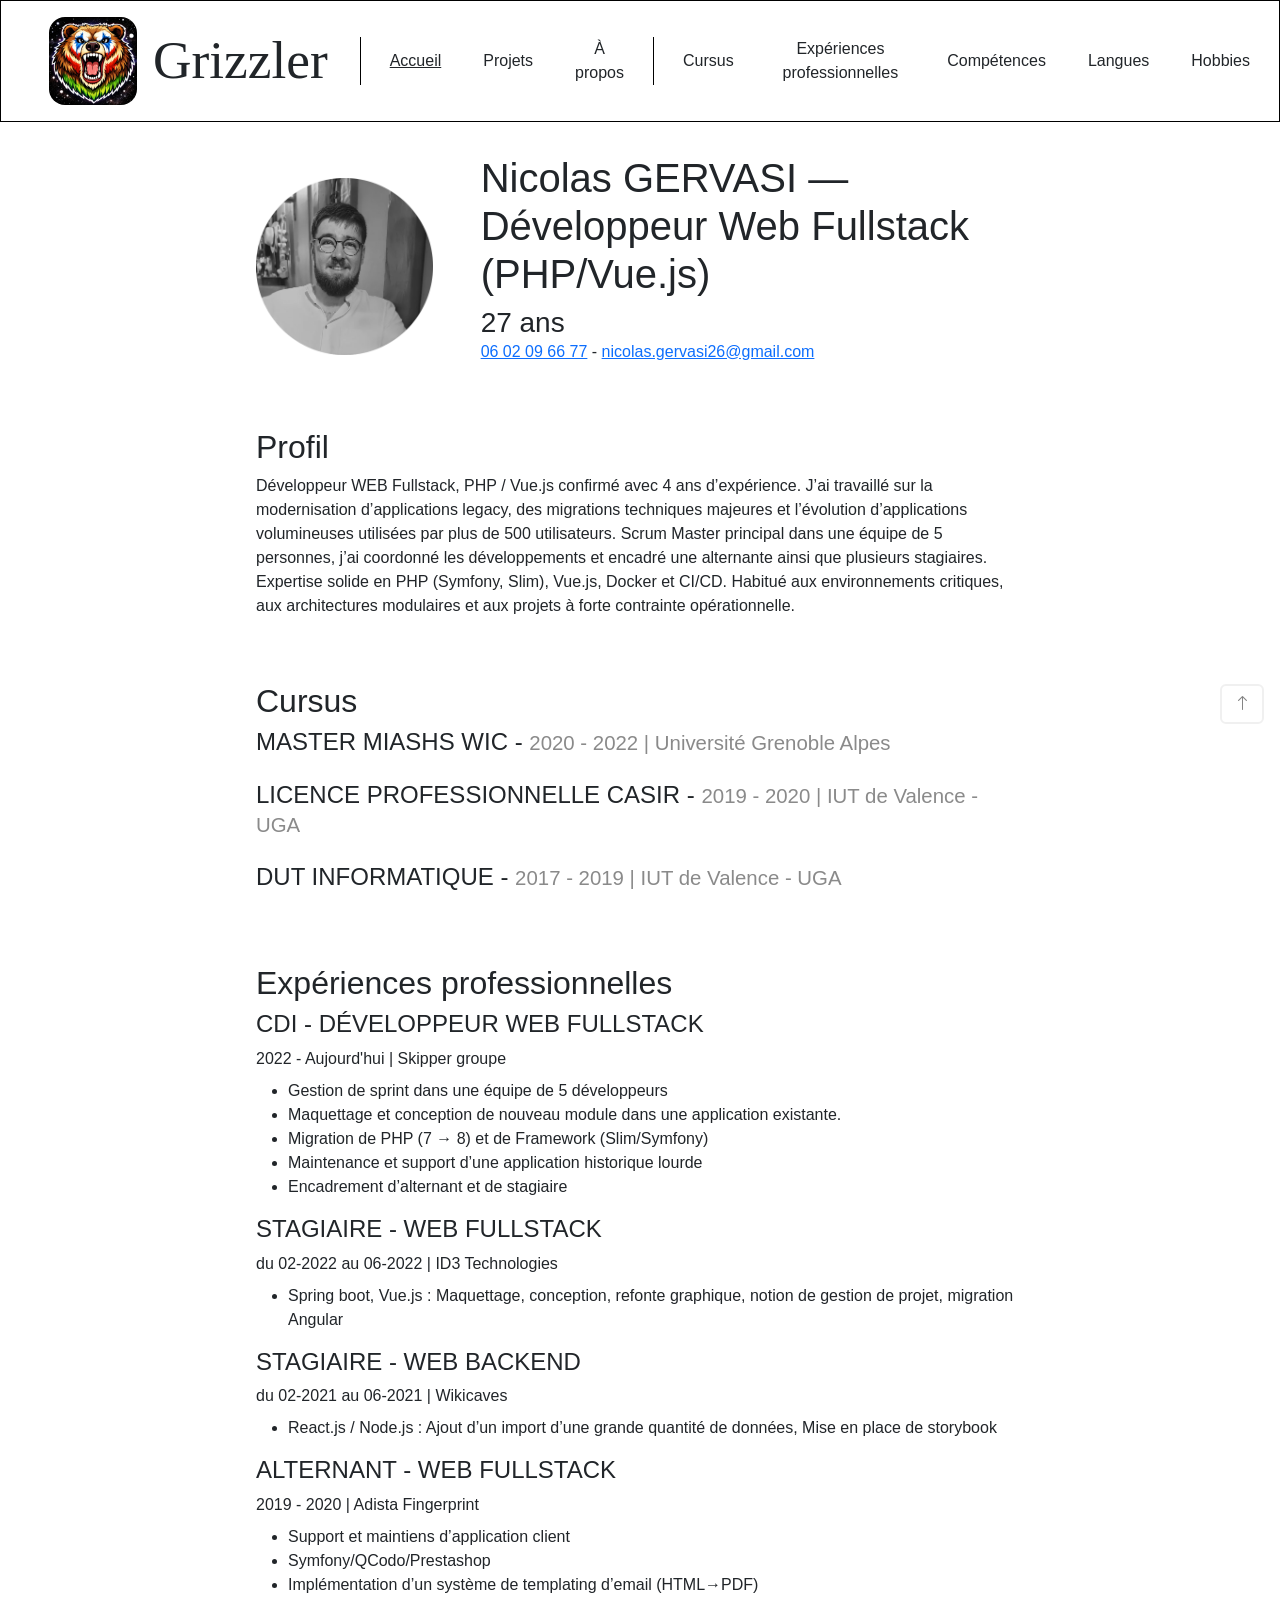
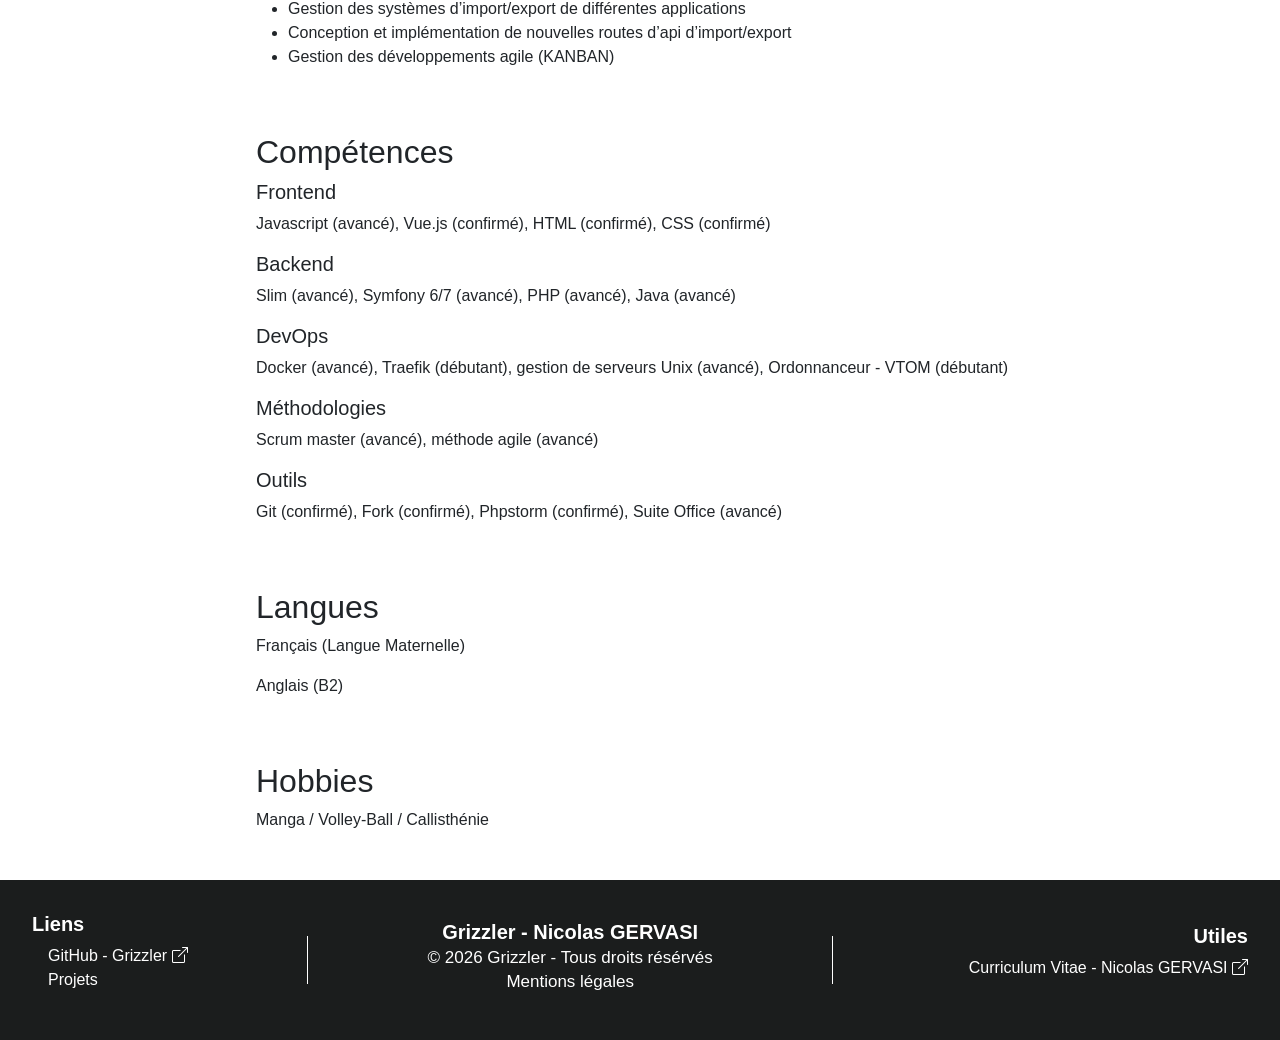
==== commit 292df9ed: "UPDATE - SEO review for all pages" ====
--- a/index.html
+++ b/index.html
@@ -1,8 +1,21 @@
 <!DOCTYPE html>
-<html lang="en">
+<html lang="fr">
 <head>
   <meta charset="UTF-8">
-  <meta name="description" content="Portfolio de Nicolas GERVASI (Grizzler), Développeur WEB full-stack PHP/JS">
+  <meta name="description" content="Portfolio de Nicolas GERVASI (Grizzler), développeur web full‑stack PHP / Vue.js basé en France. Expert Symfony, Slim, Docker, CI/CD, modernisation d’applications et architecture logicielle.">
+
+  <meta property="og:title" content="Portfolio de Nicolas GERVASI - Développeur Fullstack">
+  <meta property="og:description" content="Développeur PHP / Vue.js confirmé, expert Symfony, Slim, Docker, CI/CD. Découvrez mes projets et mon parcours.">
+  <meta property="og:image" content="https://www.nicolas-gervasi.com/assets/img/cv_2026_rounded.webp">
+  <meta property="og:url" content="https://www.nicolas-gervasi.com/">
+  <meta property="og:type" content="website">
+
+  <meta name="twitter:card" content="summary_large_image">
+  <meta name="twitter:title" content="Portfolio de Nicolas GERVASI">
+  <meta name="twitter:description" content="Développeur Fullstack PHP / Vue.js confirmé. Découvrez mes projets et mon parcours.">
+  <meta name="twitter:image" content="https://www.nicolas-gervasi.com/assets/img/cv_2026_rounded.webp">
+
+  <link rel="canonical" href="https://www.nicolas-gervasi.com/">
   <title>Portfolio de Nicolas GERVASI - Grizzler</title>
 
   <!-- Favicon standard -->
@@ -26,122 +39,174 @@
 
 <body>
 <header>
-  <nav id="header" class="d-flex align-items-center gap-3">
-    <div id="home" class="d-flex align-items-center justify-content-between gap-3 px-3">
-      <img src="assets/img/logo_reworked.webp" alt="Logo du portfolio Grizzler" class="rounded-4" style="width: 4.5vw;">
-      <p class="m-0 title-text">Grizzler</p>
-    </div>
-    <div class="separator"></div>
-    <a href="index.html" class="btn selected">Home</a>
-    <a href="projects.html" class="btn">Projects</a>
-    <a href="about.html" class="btn">About me</a>
-    <div class="separator"></div>
-    <a href="#cursus" class="btn">Cursus</a>
-    <a href="#professionals" class="btn">Professionals</a>
-    <a href="#abilities" class="btn">Abilities</a>
+  <nav id="header">
+    <ul class="d-flex align-items-center gap-3 no-bullet m-0">
+      <li id="home" class="d-flex align-items-center justify-content-between gap-3 px-3">
+        <img src="assets/img/logo_reworked.webp" alt="Logo du portfolio Grizzler" class="rounded-4 logo">
+        <p class="m-0 title-text">Grizzler</p>
+      </li>
+      <li class="separator"></li>
+      <li><a href="index.html" class="btn selected">Accueil</a></li>
+      <li><a href="projects.html" class="btn">Projets</a></li>
+      <li><a href="about.html" class="btn">À propos</a></li>
+      <li class="separator"></li>
+      <li><a href="#cursus" class="btn">Cursus</a></li>
+      <li><a href="#professionals" class="btn">Expériences professionnelles</a></li>
+      <li><a href="#abilities" class="btn">Compétences</a></li>
+      <li><a href="#languages" class="btn">Langues</a></li>
+      <li><a href="#hobbies" class="btn">Hobbies</a></li>
+    </ul>
   </nav>
 </header>
 
-<section id="profile" aria-label="Section du Profil de Grizzler">
-  <div class="d-flex align-items-center">
-    <img src="assets/img/cv_2026_rounded.webp" alt="CV Picture" width="20%" style="filter: grayscale(1);">
-    <div class="mx-5">
-      <h1>Firstname LASTNAME</h1>
-      <p>Age and others</p>
-      <p>Email / Phone</p>
-    </div>
-  </div>
-  <div class="mt-5">
-    <h2>Profile</h2>
-    <p>Lorem ipsum dolor sit amet, consectetur adipiscing elit, sed do eiusmod tempor incididunt ut labore et dolore magna aliqua. Ut enim ad minim veniam, quis nostrud exercitation ullamco laboris nisi ut aliquip ex ea commodo consequat. Duis aute irure dolor in reprehenderit in voluptate velit esse cillum dolore eu fugiat nulla pariatur. Excepteur sint occaecat cupidatat non proident, sunt in culpa qui officia deserunt mollit anim id est laborum.</p>
-  </div>
-</section>
-
-<section id="cursus" aria-label="Section des Formations de Grizzler">
-  <h2>Cursus</h2>
-  <div class="cursus-element">
-    <h3>Title - <span class="text-small text-grey">Date | University</span></h3>
-  </div>
-  <div class="cursus-element">
-    <h3>Title - <span class="text-small text-grey">Date | University</span></h3>
-  </div>
-  <div class="cursus-element">
-    <h3>Title - <span class="text-small text-grey">Date | University</span></h3>
-  </div>
-</section>
-
-<section id="professionals" aria-label="Section des Expériences professionnelles de Grizzler">
-  <h2>Professionals</h2>
-  <div class="professional-element">
-    <div>
-      <h3>Title</h3>
-      <p>Date | Company</p>
-    </div>
-    <ul class="description">
-      <li>Thing that I've done in this company</li>
-      <li>Thing that I've done in this company</li>
-      <li>Thing that I've done in this company</li>
-      <li>Thing that I've done in this company</li>
-    </ul>
-  </div>
-  <div class="professional-element">
-    <div>
-      <h3>Title</h3>
-      <p>Date | Company</p>
-    </div>
-    <ul class="description">
-      <li>Thing that I've done in this company</li>
-      <li>Thing that I've done in this company</li>
-    </ul>
-  </div>
-  <div class="professional-element">
-    <div>
-      <h3>Title</h3>
-      <p>Date | Company</p>
-    </div>
-    <ul class="description">
-      <li>Thing that I've done in this company</li>
-      <li>Thing that I've done in this company</li>
-      <li>Thing that I've done in this company</li>
-    </ul>
-  </div>
-</section>
-
-<section id="abilities" aria-label="Section des Compétences de Grizzler">
-  <h2>Abilities</h2>
-  <div>
-    <h5>Domaine 1</h5>
-    <p>
-      Ability 1 (level: beginner), Ability 2 (level: beginner), Ability 3 (level: beginner)
-    </p>
-  </div>
-  <div>
-    <h5>Domaine 2</h5>
-    <p>
-      Ability 1 (level: beginner), Ability 2 (level: beginner), Ability 3 (level: beginner)
-    </p>
-  </div>
-  <div>
-    <h5>Domaine 3</h5>
-    <p>
-      Ability 1 (level: beginner), Ability 2 (level: beginner), Ability 3 (level: beginner)
-    </p>
-  </div>
-</section>
-
-<section id="hobbies" aria-label="Section des Hobbies de Grizzler">
-  <h2>Hobbies</h2>
-  <div>
-    <p>Hobby 1 Hobby 2</p>
-  </div>
-</section>
+<main>
+  <section id="profile" aria-label="Section du Profil de Grizzler" aria-labelledby="title-profile">
+    <div class="d-flex align-items-center">
+      <div id="profile-picture">
+        <img src="assets/img/cv_2026_rounded.webp" alt="Photo de profil de Nicolas GERVASI, développeur web fullstack" style="filter: grayscale(1);" loading="lazy">
+      </div>
+      <div class="mx-5">
+        <h1 id="title-profile">Nicolas GERVASI — Développeur Web Fullstack (PHP/Vue.js)</h1>
+        <h3>27 ans</h3>
+        <p><a href="tel:+33602096677">06 02 09 66 77</a> - <a href="mailto:nicolas.gervasi26@gmail.com">nicolas.gervasi26@gmail.com</a></p>
+      </div>
+    </div>
+    <div class="mt-5">
+      <h2>Profil</h2>
+      <p>
+        Développeur WEB Fullstack, PHP / Vue.js confirmé avec 4 ans d’expérience. J’ai travaillé sur la modernisation d’applications
+        legacy, des migrations techniques majeures et l’évolution d’applications volumineuses utilisées par plus de 500
+        utilisateurs. Scrum Master principal dans une équipe de 5 personnes, j’ai coordonné les développements et encadré
+        une alternante ainsi que plusieurs stagiaires. Expertise solide en PHP (Symfony, Slim), Vue.js, Docker et CI/CD. Habitué
+        aux environnements critiques, aux architectures modulaires et aux projets à forte contrainte opérationnelle.
+      </p>
+    </div>
+  </section>
+
+  <section id="cursus" aria-label="Section des Formations de Grizzler" aria-labelledby="title-profile">
+    <h2 id="title-cursus">Cursus</h2>
+    <div class="cursus-element">
+      <h4>MASTER MIASHS WIC - <span class="text-small text-grey">2020 - 2022 | Université Grenoble Alpes</span></h4>
+    </div>
+    <div class="cursus-element">
+      <h4>LICENCE PROFESSIONNELLE CASIR - <span class="text-small text-grey">2019 - 2020 | IUT de Valence - UGA</span></h4>
+    </div>
+    <div class="cursus-element">
+      <h4>DUT INFORMATIQUE - <span class="text-small text-grey">2017 - 2019 | IUT de Valence - UGA</span></h4>
+    </div>
+  </section>
+
+  <section id="professionals" aria-label="Section des Expériences professionnelles de Grizzler" aria-labelledby="title-professionals">
+    <h2 id="title-professionals">Expériences professionnelles</h2>
+    <div class="professional-element">
+      <div>
+        <h4>CDI - DÉVELOPPEUR WEB FULLSTACK</h4>
+        <p>2022 - Aujourd'hui | Skipper groupe</p>
+      </div>
+      <ul class="description">
+        <li>Gestion de sprint dans une équipe de 5 développeurs</li>
+        <li>Maquettage et conception de nouveau module dans une application existante.</li>
+        <li>Migration de PHP (7 → 8) et de Framework (Slim/Symfony)</li>
+        <li>Maintenance et support d’une application historique lourde</li>
+        <li>Encadrement d’alternant et de stagiaire</li>
+      </ul>
+    </div>
+    <div class="professional-element">
+      <div>
+        <h4>STAGIAIRE - WEB FULLSTACK</h4>
+        <p>du 02-2022 au 06-2022  | ID3 Technologies</p>
+      </div>
+      <ul class="description">
+        <li>Spring boot, Vue.js : Maquettage, conception, refonte graphique,
+          notion de gestion de projet, migration Angular</li>
+      </ul>
+    </div>
+    <div class="professional-element">
+      <div>
+        <h4>STAGIAIRE - WEB BACKEND</h4>
+        <p>du 02-2021 au 06-2021  | Wikicaves</p>
+      </div>
+      <ul class="description">
+        <li>React.js / Node.js : Ajout d’un import d’une grande quantité de
+          données, Mise en place de storybook</li>
+      </ul>
+    </div>
+    <div class="professional-element">
+      <div>
+        <h4>ALTERNANT - WEB FULLSTACK</h4>
+        <p>2019 - 2020 | Adista Fingerprint</p>
+      </div>
+      <ul class="description">
+        <li>Support et maintiens d’application client</li>
+        <li>Symfony/QCodo/Prestashop</li>
+        <li>Implémentation d’un système de templating d’email (HTML→PDF)</li>
+        <li>Gestion des systèmes d’import/export de différentes applications</li>
+        <li>Conception et implémentation de nouvelles routes d’api d’import/export</li>
+        <li>Gestion des développements agile (KANBAN)</li>
+      </ul>
+    </div>
+  </section>
+
+  <section id="abilities" aria-label="Section des Compétences de Grizzler" aria-labelledby="title-abilities">
+    <h2 id="title-abilities">Compétences</h2>
+    <div>
+      <h5>Frontend</h5>
+      <p>
+        Javascript (avancé), Vue.js (confirmé), HTML (confirmé), CSS (confirmé)
+      </p>
+    </div>
+    <div>
+      <h5>Backend</h5>
+      <p>
+        Slim (avancé), Symfony 6/7 (avancé), PHP (avancé), Java (avancé)
+      </p>
+    </div>
+    <div>
+      <h5>DevOps</h5>
+      <p>
+        Docker (avancé), Traefik (débutant), gestion de serveurs Unix (avancé), Ordonnanceur - VTOM (débutant)
+      </p>
+    </div>
+    <div>
+      <h5>Méthodologies</h5>
+      <p>
+        Scrum master (avancé), méthode agile (avancé)
+      </p>
+    </div>
+    <div>
+      <h5>Outils</h5>
+      <p>
+        Git (confirmé), Fork (confirmé), Phpstorm (confirmé), Suite Office (avancé)
+      </p>
+    </div>
+  </section>
+
+  <section id="languages" aria-label="Section des Langues de Grizzler" aria-labelledby="title-languages">
+    <h2 id="title-languages">Langues</h2>
+    <div>
+      <p>Français (Langue Maternelle)</p>
+      <p>Anglais (B2)</p>
+    </div>
+  </section>
+
+  <section id="hobbies" aria-label="Section des Hobbies de Grizzler" aria-labelledby="title-hobbies">
+    <h2 id="title-hobbies">Hobbies</h2>
+    <div>
+      <p>Manga / Volley-Ball / Callisthénie</p>
+    </div>
+  </section>
+</main>
 
 <footer id="footer" class="d-flex justify-content-between align-items-center">
   <div class="text-left">
-    <h5 class="fw-bold">Links</h5>
+    <h5 class="fw-bold">Liens</h5>
     <ul class="no-bullet">
-      <li><a href="https://github.com/grizzler-dev" target="_blank" title="Lien vers le GitHub de Grizzler">GitHub - Grizzler <i class="bi bi-box-arrow-up-right"></i></a></li>
-      <li><a href="projects.html">Projects</a></li>
+      <li>
+        <a href="https://github.com/grizzler-dev" target="_blank" title="Lien vers le GitHub de Grizzler" rel="noopener noreferrer">
+          GitHub - Grizzler <i class="bi bi-box-arrow-up-right"></i>
+        </a>
+      </li>
+      <li><a href="projects.html">Projets</a></li>
     </ul>
   </div>
   <div class="separator border-white"></div>
@@ -149,7 +214,7 @@
     <h5 class="text-center">
       <span class="fw-bold">Grizzler - Nicolas GERVASI</span><br>
       <span class="fw-light text-small">© 2026 Grizzler - Tous droits résérvés</span><br>
-      <span class="fw-light text-small"><a href="legal-notice.html">Mention légales</a></span>
+      <span class="fw-light text-small"><a href="legal-notice.html">Mentions légales</a></span>
     </h5>
   </div>
   <div class="separator border-white"></div>
@@ -163,4 +228,20 @@
 
 <a href="#header" class="btn" id="go-up-btn" aria-label="Revenir en haut de la page"><i class="bi bi-arrow-up"></i></a>
 </body>
+
+<script type="application/ld+json">
+  {
+    "@context": "https://schema.org",
+    "@type": "Person",
+    "name": "Nicolas GERVASI",
+    "jobTitle": "Développeur Web Fullstack",
+    "url": "https://www.nicolas-gervasi.com",
+    "image": "https://www.nicolas-gervasi.com/assets/img/cv_2026_rounded.webp",
+    "email": "mailto:nicolas.gervasi26@gmail.com",
+    "telephone": "+33602096677",
+    "sameAs": [
+      "https://github.com/grizzler-dev"
+    ]
+  }
+</script>
 </html>
--- a/assets/style.css
+++ b/assets/style.css
@@ -28,6 +28,12 @@
 }
 #header a.selected {
     text-decoration: underline !important;
+}
+
+.logo {
+    width: 5.5rem;
+    height: auto;
+    display: block;
 }
 
 .separator {
@@ -71,6 +77,16 @@
 .no-bullet {
     list-style: none;
     padding-left: 1rem;
+}
+
+#profile-picture {
+    max-width: 23%; /* si tu veux une taille relative */
+}
+#profile-picture img {
+    width: 100%;
+    height: auto;
+    display: block;
+    object-fit: cover;
 }
 
 .cursus-element {
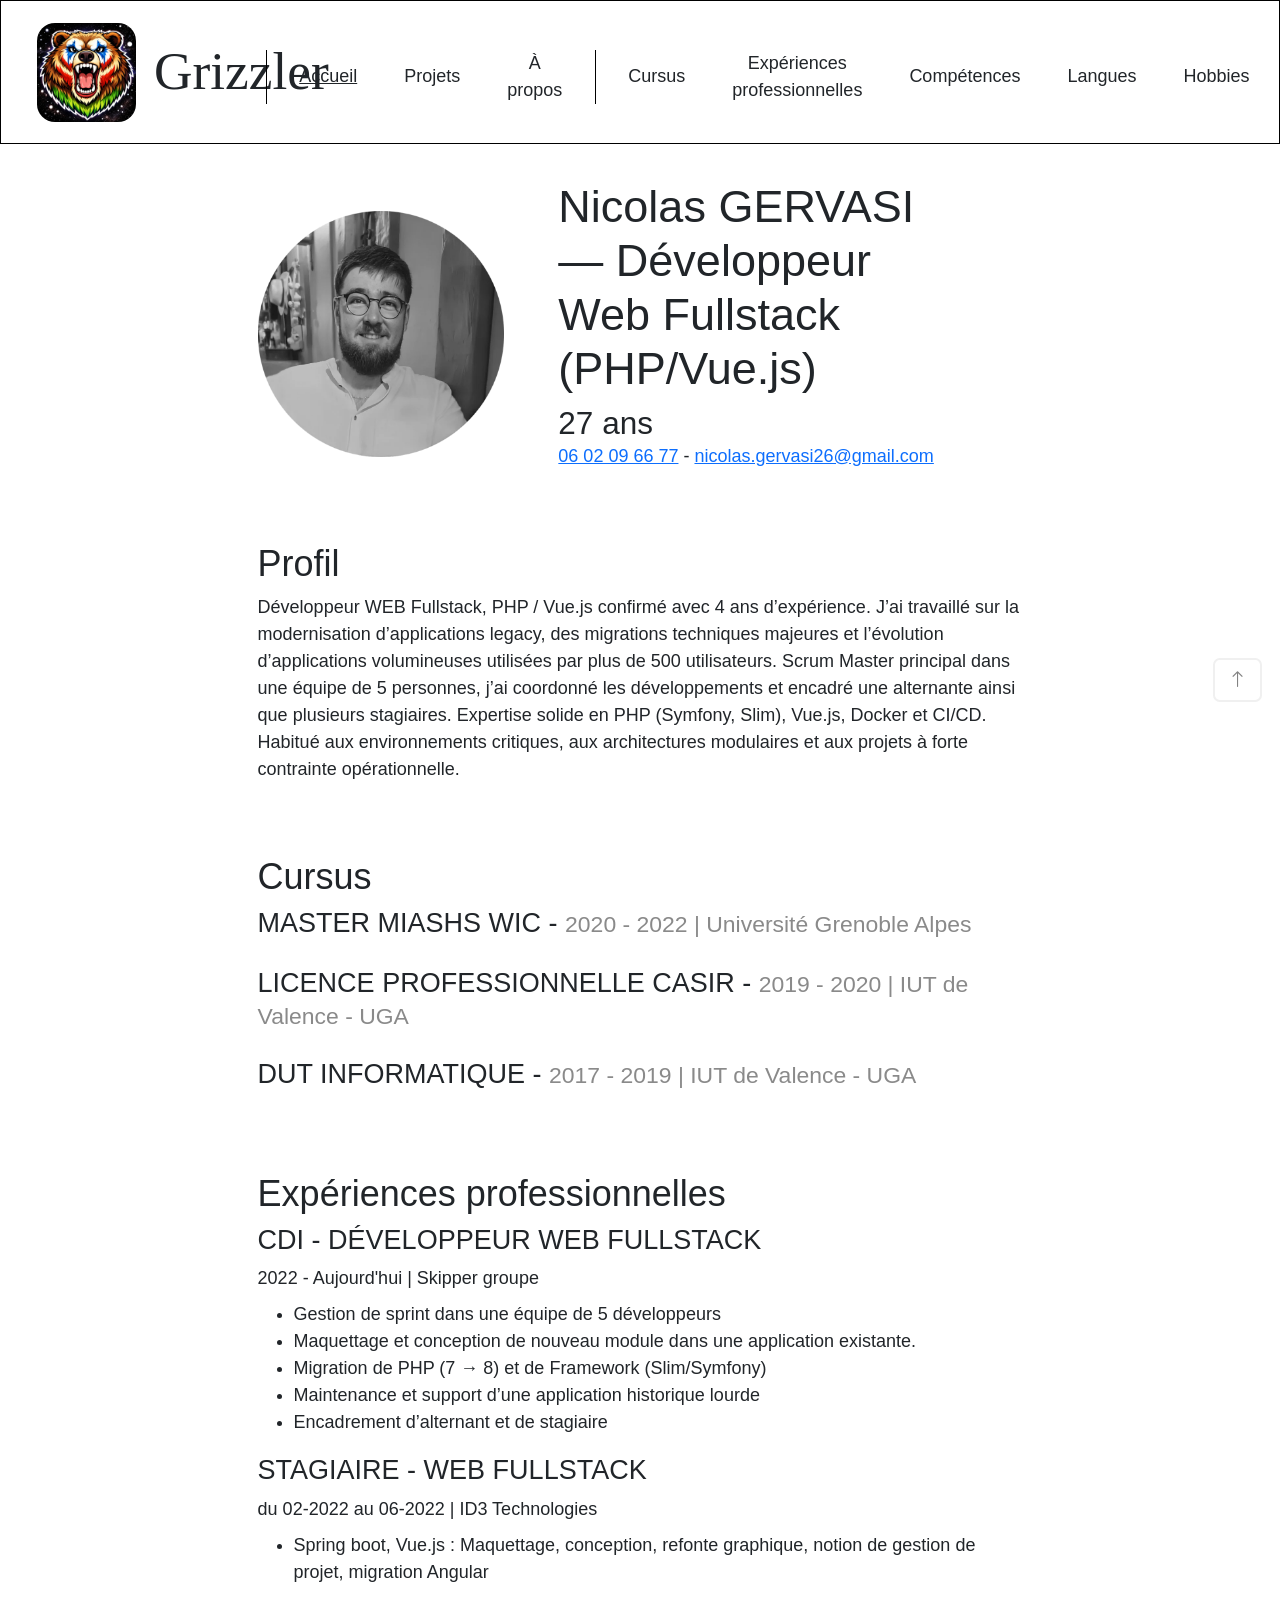
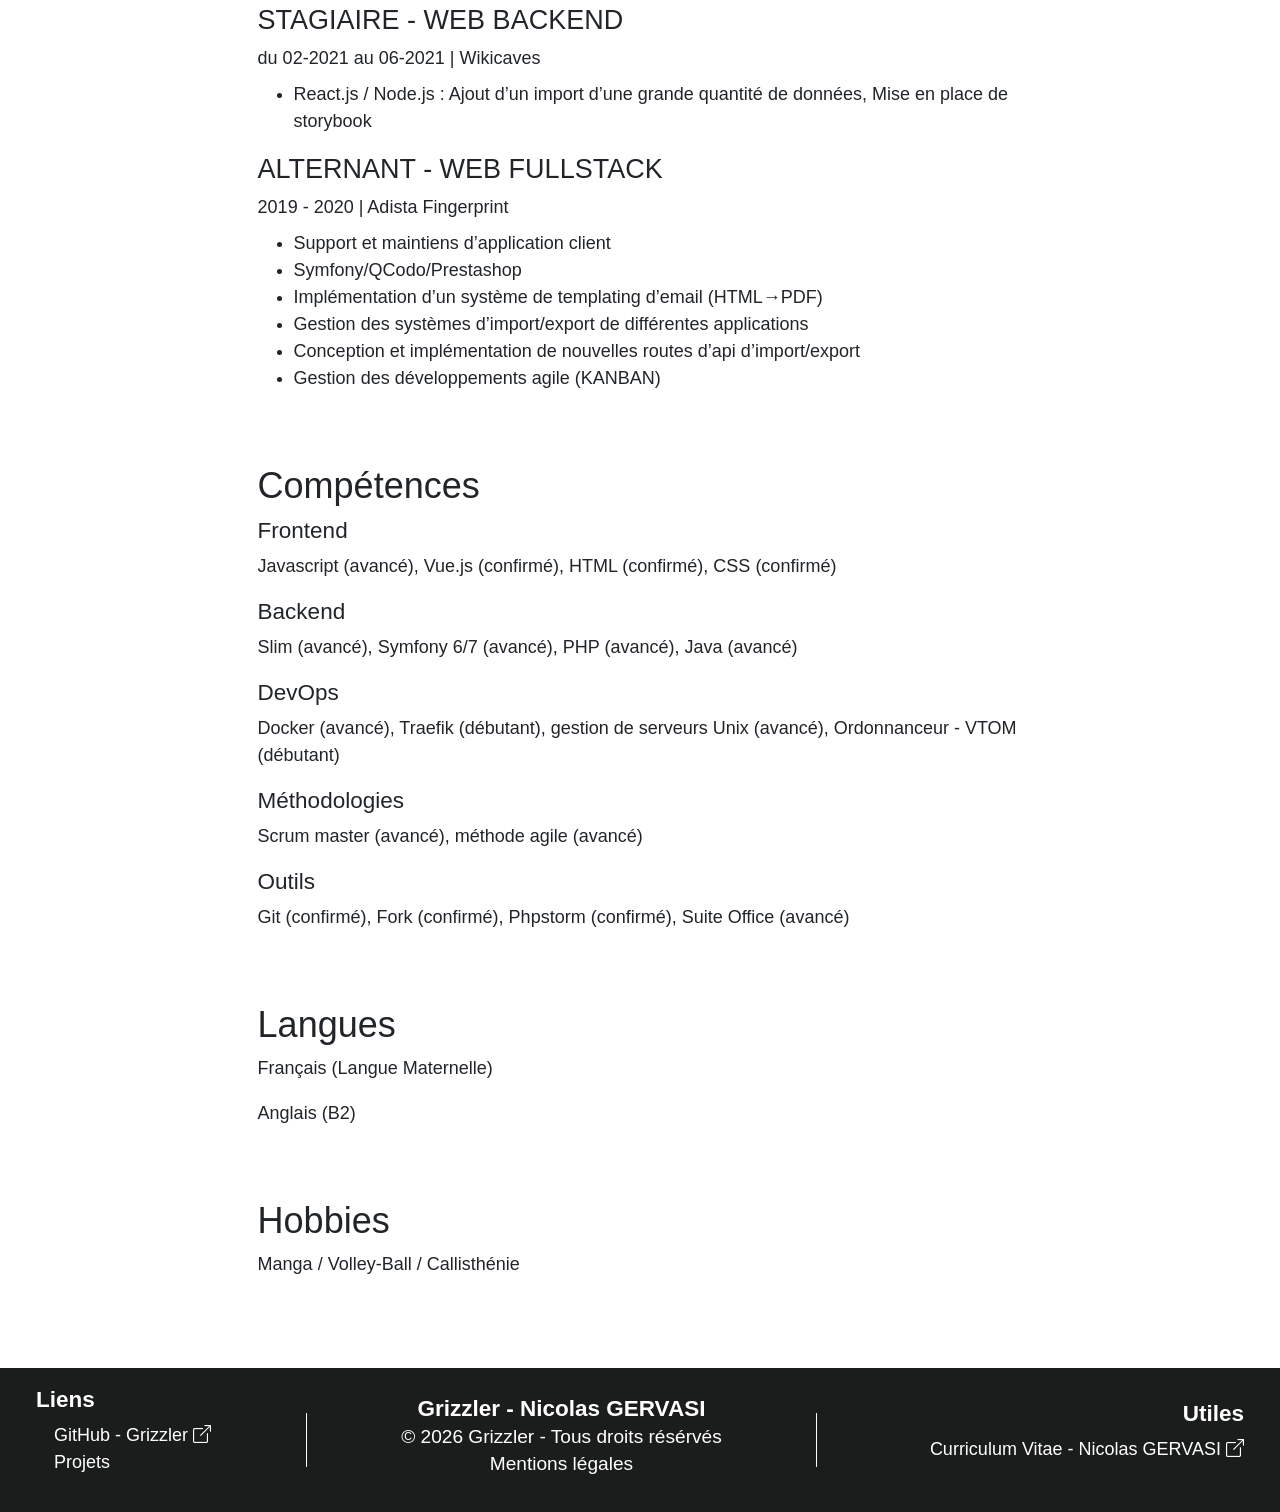
==== commit 17fb9a1a: "UPDATE - Make site repsonsive for mobile" ====
--- a/index.html
+++ b/index.html
@@ -2,6 +2,7 @@
 <html lang="fr">
 <head>
   <meta charset="UTF-8">
+  <meta name="viewport" content="width=device-width, initial-scale=1.0">
   <meta name="description" content="Portfolio de Nicolas GERVASI (Grizzler), développeur web full‑stack PHP / Vue.js basé en France. Expert Symfony, Slim, Docker, CI/CD, modernisation d’applications et architecture logicielle.">
 
   <meta property="og:title" content="Portfolio de Nicolas GERVASI - Développeur Fullstack">
@@ -34,28 +35,47 @@
   <link rel="stylesheet" href="assets/libs/bootstrap-5.3.8-dist/css/bootstrap.min.css">
   <link rel="stylesheet" href="assets/libs/bootstrap-icons-1.13.1/bootstrap-icons.min.css">
   <link rel="stylesheet" href="assets/style.css">
+  <link rel="stylesheet" href="assets/responsive.css">
   <script src="assets/script.js" defer></script>
 </head>
 
 <body>
 <header>
-  <nav id="header">
-    <ul class="d-flex align-items-center gap-3 no-bullet m-0">
-      <li id="home" class="d-flex align-items-center justify-content-between gap-3 px-3">
-        <img src="assets/img/logo_reworked.webp" alt="Logo du portfolio Grizzler" class="rounded-4 logo">
-        <p class="m-0 title-text">Grizzler</p>
-      </li>
-      <li class="separator"></li>
-      <li><a href="index.html" class="btn selected">Accueil</a></li>
-      <li><a href="projects.html" class="btn">Projets</a></li>
-      <li><a href="about.html" class="btn">À propos</a></li>
-      <li class="separator"></li>
-      <li><a href="#cursus" class="btn">Cursus</a></li>
-      <li><a href="#professionals" class="btn">Expériences professionnelles</a></li>
-      <li><a href="#abilities" class="btn">Compétences</a></li>
-      <li><a href="#languages" class="btn">Langues</a></li>
-      <li><a href="#hobbies" class="btn">Hobbies</a></li>
-    </ul>
+  <nav id="header" class="d-flex flex-row align-items-center">
+    <div id="home" class="d-flex flex-row align-items-center gap-3 px-3">
+      <img src="assets/img/logo_reworked.webp" alt="Logo du portfolio Grizzler" class="rounded-4 logo">
+      <p class="m-0 title-text">Grizzler</p>
+    </div>
+    <button id="menu-toggle" aria-label="Ouvrir le menu" class="menu-toggle mt-3">
+      <i class="bi bi-list"></i>
+    </button>
+    <div id="menu-container" class="mt-2">
+      <ul class="d-flex align-items-center gap-3 no-bullet m-0">
+        <li class="separator"></li>
+        <li><a href="index.html" class="btn selected">Accueil</a></li>
+        <li><a href="projects.html" class="btn">Projets</a></li>
+        <li><a href="about.html" class="btn">À propos</a></li>
+        <li class="separator"></li>
+        <li><a href="#cursus" class="btn">Cursus</a></li>
+        <li><a href="#professionals" class="btn">Expériences professionnelles</a></li>
+        <li><a href="#abilities" class="btn">Compétences</a></li>
+        <li><a href="#languages" class="btn">Langues</a></li>
+        <li><a href="#hobbies" class="btn">Hobbies</a></li>
+      </ul>
+    </div>
+    <div id="mobile-menu" class="mobile-menu">
+      <ul class="no-bullet m-0 text-right">
+        <li><a href="index.html" class="btn selected">Accueil</a></li>
+        <li><a href="projects.html" class="btn">Projets</a></li>
+        <li><a href="about.html" class="btn">À propos</a></li>
+        <li class="separator horizontal mx-0"></li>
+        <li><a href="#cursus" class="btn">Cursus</a></li>
+        <li><a href="#professionals" class="btn">Expériences professionnelles</a></li>
+        <li><a href="#abilities" class="btn">Compétences</a></li>
+        <li><a href="#languages" class="btn">Langues</a></li>
+        <li><a href="#hobbies" class="btn">Hobbies</a></li>
+      </ul>
+    </div>
   </nav>
 </header>
 
--- a/assets/style.css
+++ b/assets/style.css
@@ -13,7 +13,7 @@
 }
 
 section {
-    padding: 1rem 8rem 1rem 8rem;
+    padding: 1rem 4rem 1rem 4rem;
     margin: 0 auto 1rem auto;
     width: 80%;
 }
@@ -24,10 +24,15 @@
 
 #header {
     width: 100% !important;
-    margin-bottom: 1rem;
+    height: 8rem;
 }
 #header a.selected {
     text-decoration: underline !important;
+}
+
+nav {
+    padding: 3rem;
+    border: 1px solid #000;
 }
 
 .logo {
@@ -79,8 +84,12 @@
     padding-left: 1rem;
 }
 
+main {
+    padding: 1rem 4rem 1rem 4rem;
+}
+
 #profile-picture {
-    max-width: 23%; /* si tu veux une taille relative */
+    max-width: 20rem;
 }
 #profile-picture img {
     width: 100%;
@@ -122,11 +131,12 @@
 }
 
 #footer {
+    position: relative;
+    bottom: 0;
     background: #1b1d1d !important;
     color: white;
     padding: 1rem 2rem;
     margin-top: 1rem;
-    height: 10rem;
 }
 #footer a {
     color: white;
@@ -144,10 +154,6 @@
 }
 
 @media (min-width: 576px) and (max-width: 1199px) {
-    nav {
-        padding: 3rem;
-        border: 1px solid #000;
-    }
 }
 
 @media (max-width: 575px) {
--- a/assets/responsive.css
+++ b/assets/responsive.css
@@ -0,0 +1,252 @@
+/* =========================================================
+   BASE GLOBALE (sans media queries)
+   ========================================================= */
+
+html {
+    font-size: 16px;
+}
+
+img {
+    max-width: 100%;
+    height: auto;
+    display: block;
+}
+
+#header {
+    position: relative;
+    padding: 1rem;
+}
+
+#header ul {
+    align-items: center;
+}
+
+#header a.btn {
+    font-weight: 500;
+}
+
+
+/* =========================================================
+   MOBILE — < 576px
+   ========================================================= */
+
+@media (max-width: 576px) {
+
+    /* Typographie */
+    html {
+        font-size: 14px;
+    }
+
+    /* Layout général */
+    section {
+        padding: 1rem 0.5rem;
+    }
+
+    main {
+        padding: 1rem 0.5rem;
+    }
+
+    .d-flex {
+        flex-direction: column !important;
+        text-align: center;
+    }
+
+    .text-right {
+        text-align: right !important;
+    }
+
+    .flex-row {
+        display: flex;
+        flex-direction: row !important;
+    }
+
+    /* Bouton hamburger */
+    #menu-toggle {
+        display: block !important;
+        background: none;
+        border: none;
+        font-size: 2rem;
+        cursor: pointer;
+        margin: 2rem 0 0 3rem;
+    }
+
+    /* Menu desktop caché */
+    #menu-container {
+        display: none !important;
+    }
+
+    /* Menu mobile */
+    #mobile-menu {
+        display: none;
+        position: absolute;
+        float: right;
+        top: 8rem;
+        left: 0;
+        width: 100%;
+        background: #fffbf8;
+        padding: 1.5rem 1rem;
+        z-index: 999;
+        border-top: 1px solid #333;
+    }
+
+    #mobile-menu ul {
+        display: flex;
+        flex-direction: column;
+        align-items: end;
+        gap: 1rem;
+    }
+
+    #mobile-menu a {
+        font-size: 1.2rem;
+        padding: 0.5rem 0;
+        text-decoration: none;
+        color: #333;
+    }
+
+    #mobile-menu.open {
+        display: block;
+        animation: slideDown 0.25s ease-out;
+    }
+
+    #footer div {
+        text-align: center !important;
+    }
+
+    #footer ul {
+        padding: 0;
+        margin: 0;
+    }
+
+    #footer .separator {
+        border-left: 1px solid #000;
+        border-left: 0;
+        border-bottom: 1px solid #000;
+        height: 1px;
+        width: 5rem;
+        margin: 1.5rem auto;
+    }
+
+    @keyframes slideDown {
+        from {
+            opacity: 0;
+            transform: translateY(-10px);
+        }
+        to {
+            opacity: 1;
+            transform: translateY(0);
+        }
+    }
+}
+
+
+/* =========================================================
+   TABLETTE — 576px → 768px
+   ========================================================= */
+
+@media (min-width: 576px) and (max-width: 768px) {
+
+    #menu-toggle {
+        display: block !important;
+        background: none;
+        border: none;
+        font-size: 2rem;
+        color: white;
+        cursor: pointer;
+        margin-left: 1rem;
+    }
+
+    #menu-container {
+        display: none !important;
+    }
+
+    #mobile-menu {
+        display: none;
+        position: absolute;
+        top: 80px;
+        left: 0;
+        width: 100%;
+        background: #1b1d1d;
+        padding: 2rem 1.5rem;
+        z-index: 999;
+    }
+
+    #mobile-menu ul {
+        display: flex;
+        flex-direction: column;
+        gap: 1.2rem;
+    }
+
+    #mobile-menu a {
+        color: white;
+        font-size: 1.3rem;
+    }
+
+    #mobile-menu.open {
+        display: block;
+        animation: slideDown 0.25s ease-out;
+    }
+
+    .separator {
+        border-left: 1px solid #000;
+        border-left: 0;
+        border-bottom: 1px solid #000;
+        height: 1px;
+        width: 5rem;
+        margin: 0 auto;
+    }
+}
+
+
+/* =========================================================
+   TABLETTE LARGE — 768px → 992px
+   ========================================================= */
+
+@media (min-width: 768px) and (max-width: 992px) {
+    /* À compléter selon besoins */
+}
+
+
+/* =========================================================
+   LAPTOP — 992px → 1200px
+   ========================================================= */
+
+@media (min-width: 992px) and (max-width: 1200px) {
+
+    #menu-toggle {
+        display: none !important;
+    }
+
+    #mobile-menu {
+        display: none !important;
+    }
+
+    #menu-container ul {
+        display: flex;
+        gap: 1.5rem;
+    }
+}
+
+
+/* =========================================================
+   DESKTOP — 1200px+
+   ========================================================= */
+
+@media (min-width: 1200px) {
+
+    html {
+        font-size: 18px;
+    }
+
+    #menu-toggle {
+        display: none !important;
+    }
+
+    #mobile-menu {
+        display: none !important;
+    }
+
+    #menu-container ul {
+        display: flex;
+        gap: 1.5rem;
+    }
+}
